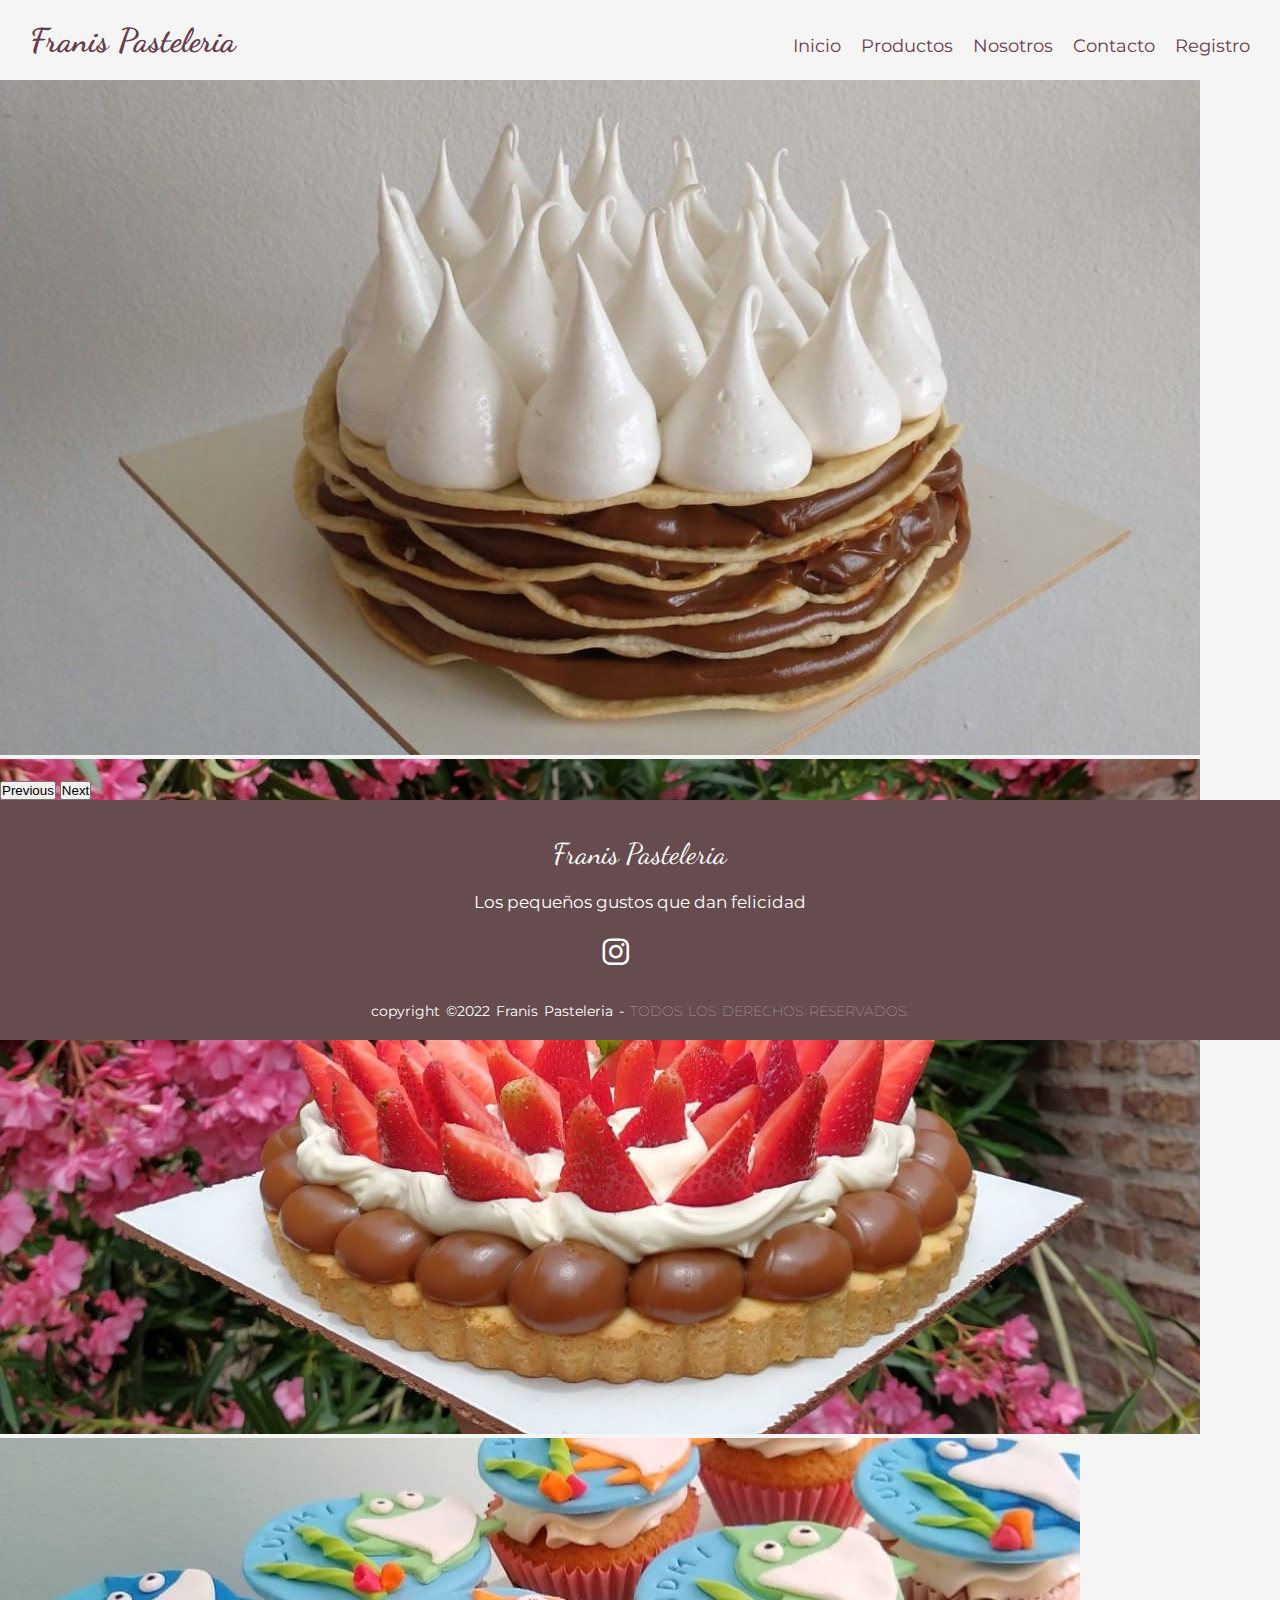
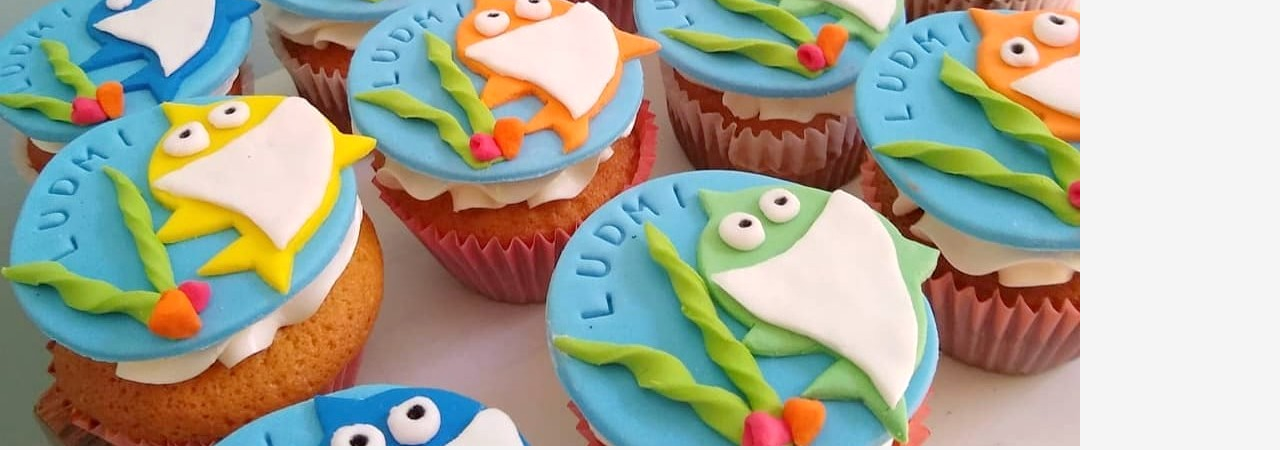
==== index.html @ 8499f055 "aplicando sass" ====
<!DOCTYPE html>
<html lang="es">

<head>
  <meta charset="UTF-8">
  <meta http-equiv="X-UA-Compatible" content="IE=edge">
  <meta name="viewport" content="width=device-width, initial-scale=1.0">
  <title>Franis Psteleria</title>
  <link href="https://cdn.jsdelivr.net/npm/bootstrap@5.1.3/dist/css/bootstrap.min.css" rel="stylesheet"
    integrity="sha384-1BmE4kWBq78iYhFldvKuhfTAU6auU8tT94WrHftjDbrCEXSU1oBoqyl2QvZ6jIW3" crossorigin="anonymous">
  <link href='https://unpkg.com/boxicons@2.1.1/css/boxicons.min.css' rel='stylesheet'>
  <link rel="stylesheet" href="./css/style.css">
  <link rel="icon" href="./multimedia/logo.jpeg">
</head>

<body>
  <header class="header">
    <nav class="nav">

      <div class="nav__container">

        <h1 class="nav__logo">Franis Pasteleria</h1>

        <label for="menu" class="nav__label">
          <i class='bx bx-menu'></i>
        </label>
        <input type="checkbox" id="menu" class="nav__input">

        <ul class="nav__menu">
          <li><a href="index.html" class="nav__item">Inicio</a></li>
          <li><a href="producto.html" class="nav__item">Productos</a></li>
          <li><a href="nosotros.html" class="nav__item">Nosotros</a></li>
          <li><a href="contacto.html" class="nav__item">Contacto</a></li>
          <li><a href="registro.html" class="nav__item">Registro</a></li>
        </ul>

      </div>
    </nav>
  </header>

  <div id="carouselExampleControls" class="carousel slide" data-bs-ride="carousel">
    <div class="carousel-inner">
      <div class="carousel-item active">
        <img src="./multimedia/rogell.jpg" class="d-block w-100" alt="...">
      </div>
      <div class="carousel-item">
        <img src="./multimedia/tarta_franciaa.jpg" class="d-block w-100" alt="...">
      </div>
      <div class="carousel-item">
        <img src="./multimedia/cupcakes_unoo.jpg" class="d-block w-100" alt="...">
      </div>
    </div>
    <button class="carousel-control-prev" type="button" data-bs-target="#carouselExampleControls" data-bs-slide="prev">
      <span class="carousel-control-prev-icon" aria-hidden="true"></span>
      <span class="visually-hidden">Previous</span>
    </button>
    <button class="carousel-control-next" type="button" data-bs-target="#carouselExampleControls" data-bs-slide="next">
      <span class="carousel-control-next-icon" aria-hidden="true"></span>
      <span class="visually-hidden">Next</span>
    </button>
  </div>











  <footer class="footer">
    <div class="titulo">
      <h3>Franis Pasteleria</h3>
      <p>Los pequeños gustos que dan felicidad</p>
      <ul class="red-social">
        <li><a href="https://www.instagram.com/franis.pasteleria/" target="_blank"><i class='bx bxl-instagram'></i></a>
        </li>
      </ul>
    </div>
    <div class="copy">
      <p>copyright &copy;2022 Franis Pasteleria - <span>TODOS LOS DERECHOS RESERVADOS.</span></p>
    </div>
  </footer>

  <script src="https://cdn.jsdelivr.net/npm/bootstrap@5.1.3/dist/js/bootstrap.bundle.min.js"
    integrity="sha384-ka7Sk0Gln4gmtz2MlQnikT1wXgYsOg+OMhuP+IlRH9sENBO0LRn5q+8nbTov4+1p" crossorigin="anonymous">
  </script>

</body>

</html>
---- css/style.css ----
@import url('https://fonts.googleapis.com/css2?family=Montserrat&display=swap');

@import url('https://fonts.googleapis.com/css2?family=Dancing+Script&display=swap');

*{
    margin: 0;
    padding: 0;
    box-sizing: border-box;
    list-style: none;
    text-decoration: none;
}

body{
    font-family: 'Montserrat', sans-serif;
    background: whitesmoke;
}

/* COMIENZO DEL NAVBAR*/

.header{
    width: 100%;
    height: 80px;
    background: whitesmoke;
}

.nav{
    background: whitesmoke;
    height: 80px;
    color: #663c4c;
}

.nav__container{
    display: flex;
    height: 100%;
    width: 100%;
    margin: 0 auto;
    justify-content: space-between;
    align-items: center;
}

.nav__label, .nav__input{
    display: none;
}

.nav__label{
    font-size: 35px;
}

.nav__menu{
    margin-top: 15px;
    margin-right: 30px;
    display: grid;
    grid-auto-flow: column;
    gap: 20px;
}

.nav__item{
    color: #663c4c;
    text-decoration: none;
    --clippy: polygon(0 0, 0 0, 0 100%, 0% 100%); 
    font-size: 18px;
}

.nav__item::after{
    content: "";
    display: block;
    background: #663c4c;
    width: 100%;
    margin-top: 2px;
    height: 2px;
    clip-path: var(--clippy);
    transition: .2s ease;
}

.nav__item:hover{
    --clippy: polygon(0 0, 100% 0, 100% 100%, 0 100%);
    color: #663c4c;
}

.nav__logo{
    font-size: 33px;
    font-weight: 900;
    font-family: 'Dancing Script', cursive;
    margin-left: 30px;
}


@media (max-width: 700px){
    .nav__label{
        display: block;
        cursor: pointer;
    }

    .nav__menu{
        position: absolute;
        top: 60px;
        bottom: 0;
        background:  #a06586;
        width: 100%;
        left: 0;
        display: flex;
        justify-content: space-evenly;
        align-items: center;
        flex-direction: column;
        clip-path: circle(0 at center);
        transition: clip-path .5s ease-in-out;
    }

    .nav__input:checked + .nav__menu{
        clip-path: circle(100% at center);
        
    }

    .nav__item{
        color: white;
    }

    .nav__item::after{
        background: #fff;
    }

    .nav__item:hover{
        color: #fff;
    }

    

}

/* FIN DEL NAVBAR */

/* COMIENZO DEL FOOTER */

.footer{
    position: relative;
    background: #664c4f;
    width: 100%;
    padding-top: 30px;
    color: white;
}

.titulo{
    display: flex;
    align-items: center;
    justify-content: center;
    flex-direction: column;
    text-align: center;
    list-style: none;
}
.titulo h3{
    font-size: 1.8rem;
    font-weight: 400;
    font-family: 'Dancing Script', cursive;
    line-height: 3rem;
    list-style: none;
    text-decoration: none;
    color: white;
}
.titulo p{
    max-width: 500px;
    margin: 10px auto;
    line-height: 28px;
    font-size: 17px;
    list-style: none;
    text-decoration: none;
    color: white;
    font-family: 'Montserrat', sans-serif; 
}
.red-social{
    list-style: none;
    display: flex;
    align-items: center;
    justify-content: center;
    margin: 0.5rem 0 .7rem 0;
}
.red-social ul{
margin: 10px 0 10px 0;
}   

.red-social li{
    margin: 0 10px;
}
.red-social a{
    text-decoration: none;
    color: white;
}
.red-social a i{
    font-size: 2.2rem;
    transition: color .4 ease;
    margin-right: 50px;
}
.red-social a:hover i{
    color: #997479;
}
.copy{
    background: #664c4f;
    width: 100%;
    padding: 20px 0;
    text-align: center;
}
.copy p{
    font-size: 14px;
    word-spacing: 2px;
    font-family: 'Montserrat', sans-serif; 
}
.copy span{  
    opacity: .4;
    font-weight: 200;
}

/* FIN DEL FOOTER */

/* Boostrap */

.carousel-inner{
    height: 700px;
    background-size: cover;
    background-position: center;
}






/* CONTACTO */

.portada{
    width: 100%;
    height: 900px;
    background-size: cover;
}

.eem{
    height: 600px;
}

.contenido{
    display: grid;
    grid-template-areas:
    "consulta"
    "texto";
}
 .consulta{
    color: #663c4c;
    opacity: .6;
    text-align: center;
    margin-top: 100px;
    margin-bottom: 50px;
}

.texto{
    color: #663c4c;
    opacity: .6;
    width: 40%;
    text-align: center;
    justify-content: center;
    margin-left: auto;
    margin-right: auto;
    margin-bottom: 100px;
}

.formulario {
    display: grid;
    grid-template-areas:
    "nombre apellido"
    "email numero "
    "mensaje mensaje"
    "boton boton";
    grid-template-columns: auto auto;
    grid-template-rows: auto auto auto auto;
    column-gap: 50px;
    width: 1000px;
    margin-top: 70px;
    opacity: .6;
}

.nombre{
    grid-area: nombre;
    width: 100%;
   
}

.nombre input, textarea{

    border: none;
    resize: none;
    outline: none;
    width: 100%;
    transform: all .3s;
    border-bottom: 1.5px solid #663c4c;
    background-color: whitesmoke;

}

.apellido{
    grid-area: apellido;
    width: 100%;
    
}

.apellido input, textarea{
    border: none;
    resize: none;
    outline: none;
    width: 100%;
    transform: all .3s;
    border-bottom: 1.5px solid #663c4c;
    background-color: whitesmoke;
}

.email{
    grid-area: email;
    width: 100%;
   
}

.email input, textarea{
    border: none;
    resize: none;
    outline: none;
    width: 100%;
    transform: all .3s;
    border-bottom: 1.5px solid #663c4c;
    background-color: whitesmoke;
}

.numero{
    grid-area: numero;
    width: 100%;
    
}

.numero input, textarea{
    border: none;
    resize: none;
    outline: none;
    width: 100%;
    transform: all .3s;
    border-bottom: 1.5px solid #663c4c;
    background-color: whitesmoke;
}

.mensaje{
    grid-area: mensaje;
    width: 100%;
    
   
}

.mensaje input, textarea{
    border: none;
    resize: none;
    outline: none;
    width: 100%;
    transform: all .3s;
    border-bottom: 1.5px solid #663c4c;
    background-color: whitesmoke;
}


.boton{
    grid-area: boton;
    align-content: center;

}

.boton {
    border: none;
    outline: none;
    background: #663c4c;
    border-radius: 5px;
    width: 200px;
    height: 38px;
    color: whitesmoke;
}

input:focus,
textarea:focus {
    border-bottom-color: #d39892;
}

/* FIN DEL CONTACTO */

.card-body{
    height: 80px;
    background: whitesmoke;
    text-align: center;
}

.card-img-top{
    height: 381.33px;
}



/* NOSOTROS */

.nosotros{
    height: 400px;
    width: 800px;
    margin-left: auto;
    margin-right: auto;
    margin-top: 50px;
}
 
.ccc{
    text-align: center;
    color: #663c4c;
    opacity: .7;
}

.lorem{
    text-align: center;
    color: #663c4c;
    opacity: .6;
    align-content: center;
}
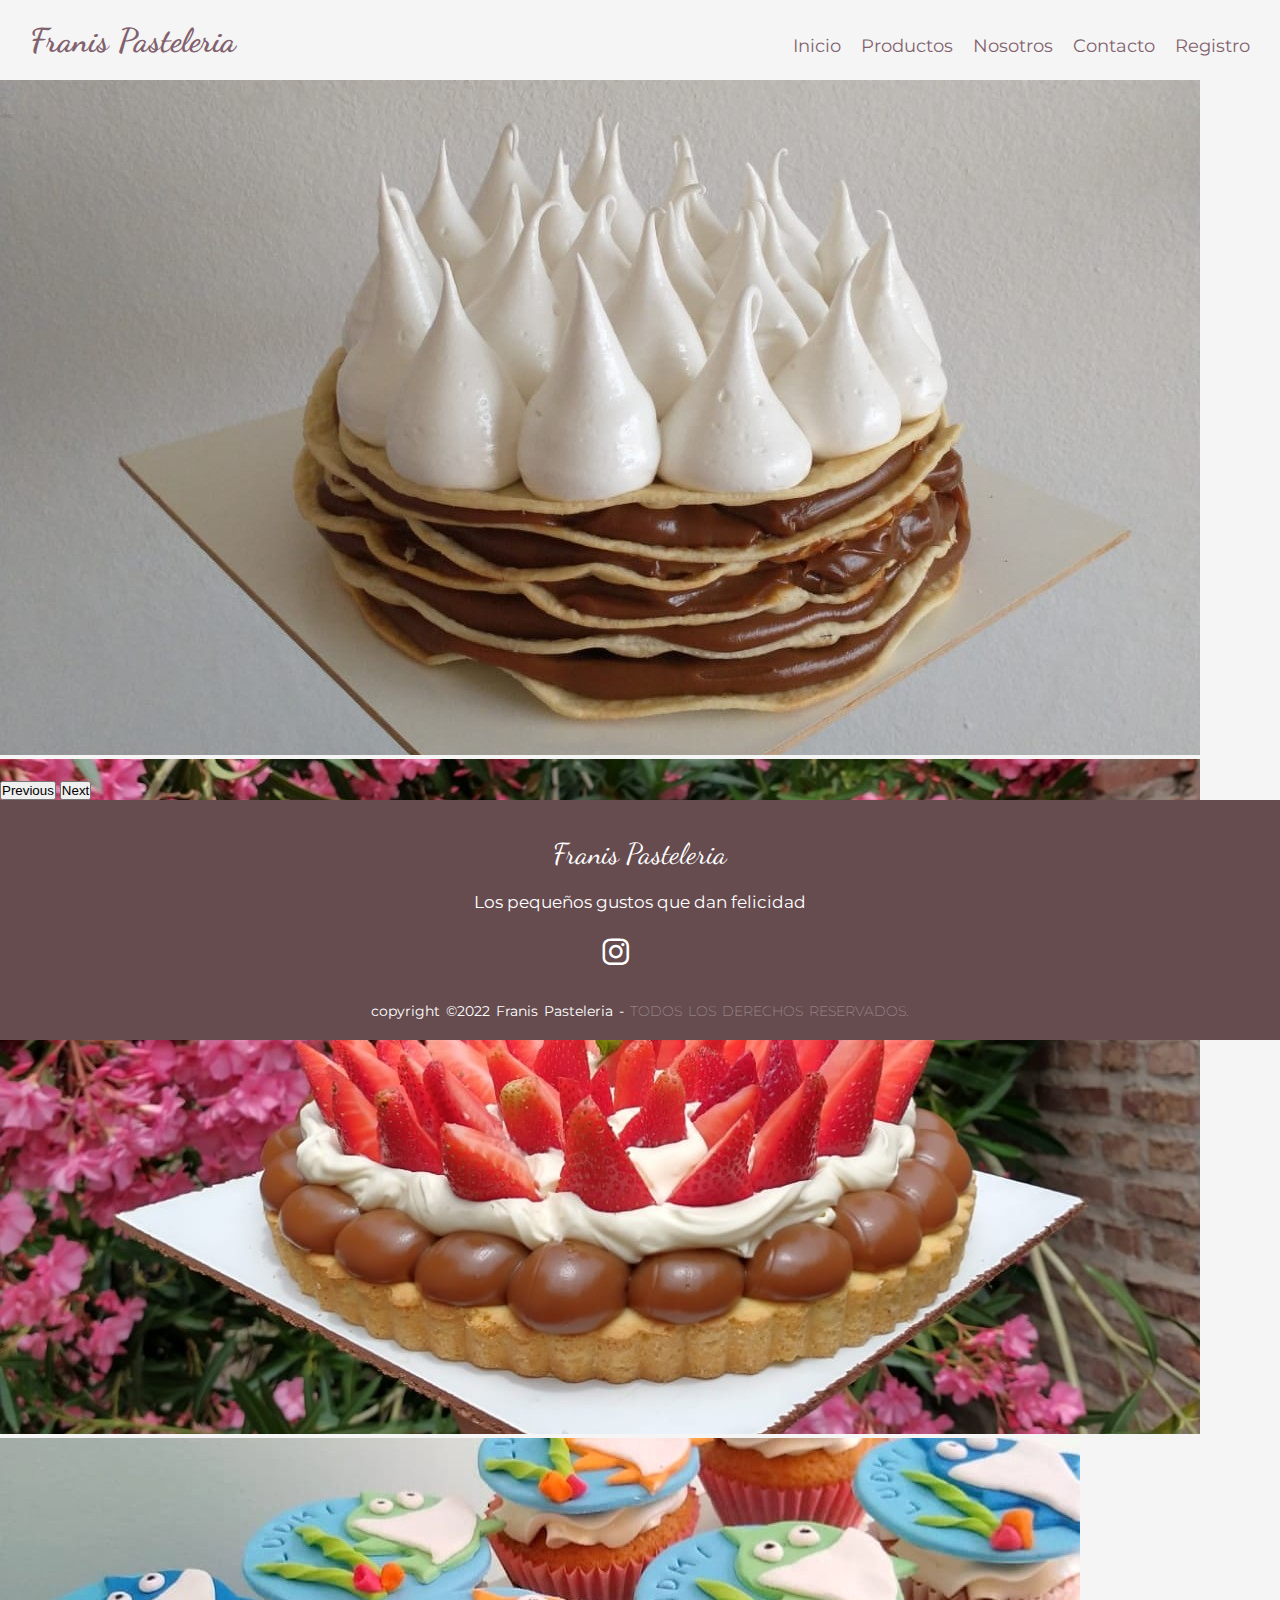
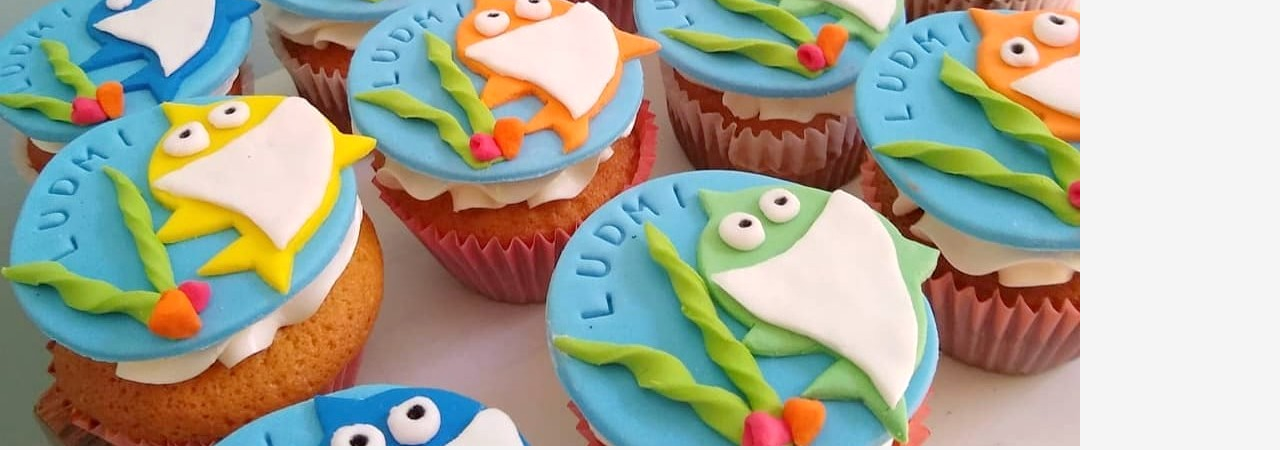
==== commit 87bf8b2d: "SEO y sass" ====
--- a/index.html
+++ b/index.html
@@ -5,6 +5,8 @@
   <meta charset="UTF-8">
   <meta http-equiv="X-UA-Compatible" content="IE=edge">
   <meta name="viewport" content="width=device-width, initial-scale=1.0">
+  <meta name="description" content="Bienvenido a franis pasteleria tu pasteleria de autor">
+  <meta name="keywords" content="tortas tartas cupcakes franis pasteleria artesanal">
   <title>Franis Psteleria</title>
   <link href="https://cdn.jsdelivr.net/npm/bootstrap@5.1.3/dist/css/bootstrap.min.css" rel="stylesheet"
     integrity="sha384-1BmE4kWBq78iYhFldvKuhfTAU6auU8tT94WrHftjDbrCEXSU1oBoqyl2QvZ6jIW3" crossorigin="anonymous">
--- a/css/style.css
+++ b/css/style.css
@@ -36,6 +36,7 @@
     margin: 0 auto;
     justify-content: space-between;
     align-items: center;
+    opacity: .8;
 }
 
 .nav__label, .nav__input{
@@ -70,6 +71,7 @@
     height: 2px;
     clip-path: var(--clippy);
     transition: .2s ease;
+    opacity: .8;
 }
 
 .nav__item:hover{
@@ -232,7 +234,8 @@
 }
 
 .eem{
-    height: 600px;
+    height: 700px;
+    width: 100%;
 }
 
 .contenido{
@@ -240,13 +243,14 @@
     grid-template-areas:
     "consulta"
     "texto";
-}
- .consulta{
-    color: #663c4c;
-    opacity: .6;
-    text-align: center;
-    margin-top: 100px;
-    margin-bottom: 50px;
+    row-gap: 25px;
+    margin-top: 80px;
+}
+
+.consulta{
+    color: #663c4c;
+    opacity: .6;
+    text-align: center;
 }
 
 .texto{
@@ -270,8 +274,10 @@
     grid-template-columns: auto auto;
     grid-template-rows: auto auto auto auto;
     column-gap: 50px;
+    row-gap: 25px;
     width: 1000px;
-    margin-top: 70px;
+    margin-left: auto;
+    margin-right: auto;
     opacity: .6;
 }
 
@@ -358,11 +364,11 @@
     background-color: whitesmoke;
 }
 
-
 .boton{
     grid-area: boton;
     align-content: center;
-
+    margin-left: auto;
+    margin-right: auto;
 }
 
 .boton {
@@ -376,11 +382,11 @@
 }
 
 input:focus,
-textarea:focus {
+textarea:focus{
     border-bottom-color: #d39892;
 }
 
-/* FIN DEL CONTACTO */
+ FIN DEL CONTACTO */
 
 .card-body{
     height: 80px;
@@ -393,7 +399,6 @@
 }
 
 
-
 /* NOSOTROS */
 
 .nosotros{
@@ -408,11 +413,142 @@
     text-align: center;
     color: #663c4c;
     opacity: .7;
-}
-
-.lorem{
-    text-align: center;
-    color: #663c4c;
-    opacity: .6;
+    margin-top: 70px;
+}
+
+.descripcion{
+    text-align: center;
+    color: #663c4c;
+    opacity: .7;
     align-content: center;
-}+}
+
+/* FIN DE NOSOTROS */
+
+/* REGISTRO */
+
+.cuadro{
+    height: 500px;
+    width: 100%;
+}
+
+.registro{
+    display: grid;
+    grid-template-areas:
+    "nombre numero"
+    "email code"
+    "botonn botonn"
+    "cuenta cuenta";
+    grid-template-columns: auto auto;
+    grid-template-rows: auto auto auto auto;
+    column-gap: 50px;
+    row-gap: 50px;
+    width: 1000px;
+    margin-top: 70px;
+    opacity: .6;
+    margin-left: auto;
+    margin-right: auto;
+    align-content: center;
+}
+
+.code{
+    grid-area: code;
+    width: 100%;
+}
+
+.code input, textarea{
+    border: none;
+    resize: none;
+    outline: none;
+    width: 100%;
+    transform: all .3s;
+    border-bottom: 1.5px solid #663c4c;
+    background-color: whitesmoke;
+}
+
+.botonn{
+    grid-area: botonn;
+    width: 100%;
+}
+
+.botonn{
+    border: none;
+    outline: none;
+    background: #663c4c;
+    border-radius: 5px;
+    width: 200px;
+    height: 38px;
+    color: whitesmoke;
+}
+
+.cuenta{
+    grid-area: cuenta;
+    width: 100%;
+    margin-left: 350px;
+}
+
+.cuenta{
+    color: #663c4c;
+}
+
+.cuenta a{
+    color: #a06586;
+}
+
+.bienvenido{
+    color: #663c4c;
+    text-align: center;
+    justify-content: center;
+    opacity: .6;
+    margin-top: 70px;
+}
+
+/* INIC DEL REGISTRO */
+
+.inic{
+    height: 500px;
+    width: 100%;
+}
+
+.iniciar__sesion{
+    color: #663c4c;
+    opacity: .6;
+    justify-content: center;
+    text-align: center;
+    margin: 55px 0px;
+}
+
+.iniciar{
+    display: grid;
+    grid-template-areas: 
+    "email"
+    "code"
+    "botonn"
+    "inicc";
+    grid-template-columns: auto;
+    grid-template-rows: auto auto auto auto;
+    margin-right: auto;
+    margin-left: auto;
+    width: 500px;
+    height: 390px;
+    opacity: .6;
+}
+
+.botonn{
+    margin-left: auto;
+    margin-right: auto;
+}
+
+.inicc{
+    color: #663c4c;
+    margin-left: auto;
+    margin-right: auto;
+    margin-bottom: 40px;
+}
+
+.inicc a{
+    color: #663c4c;
+}
+
+
+/* FIN DEL REGISTRO */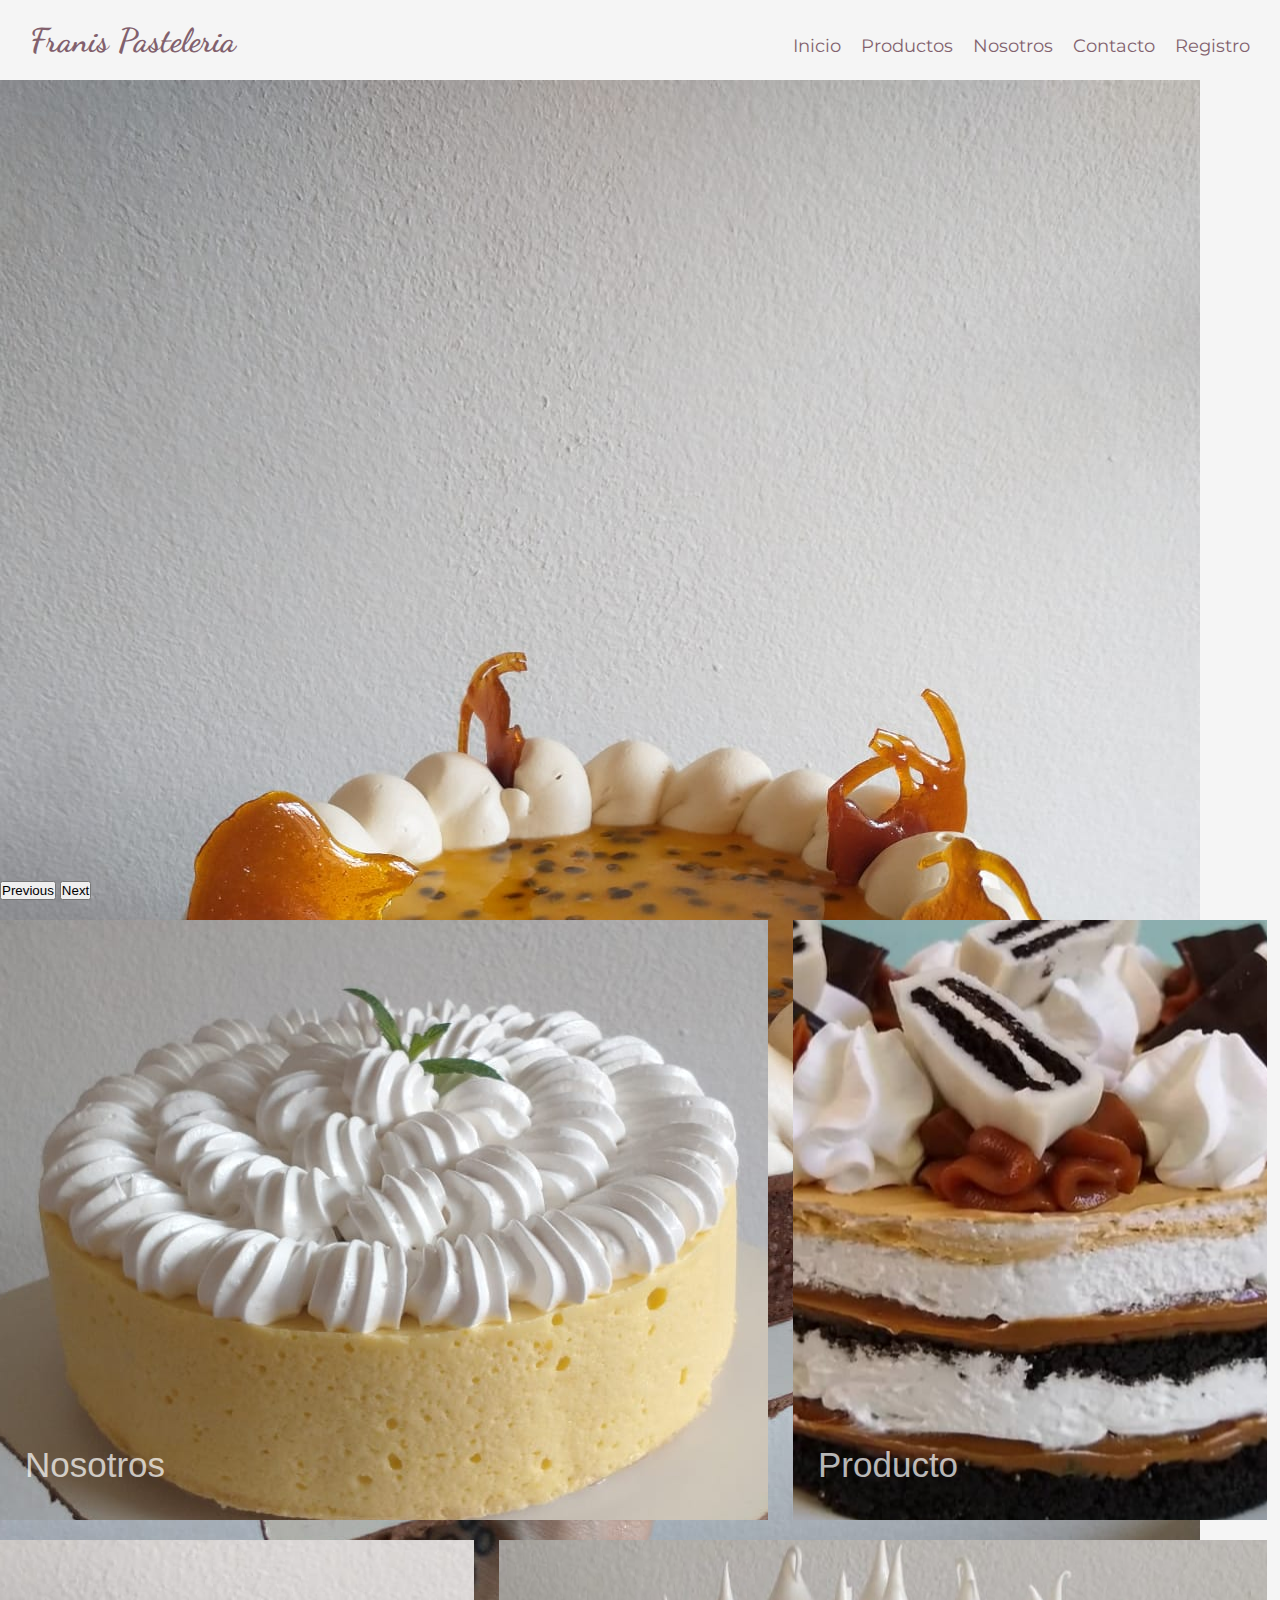
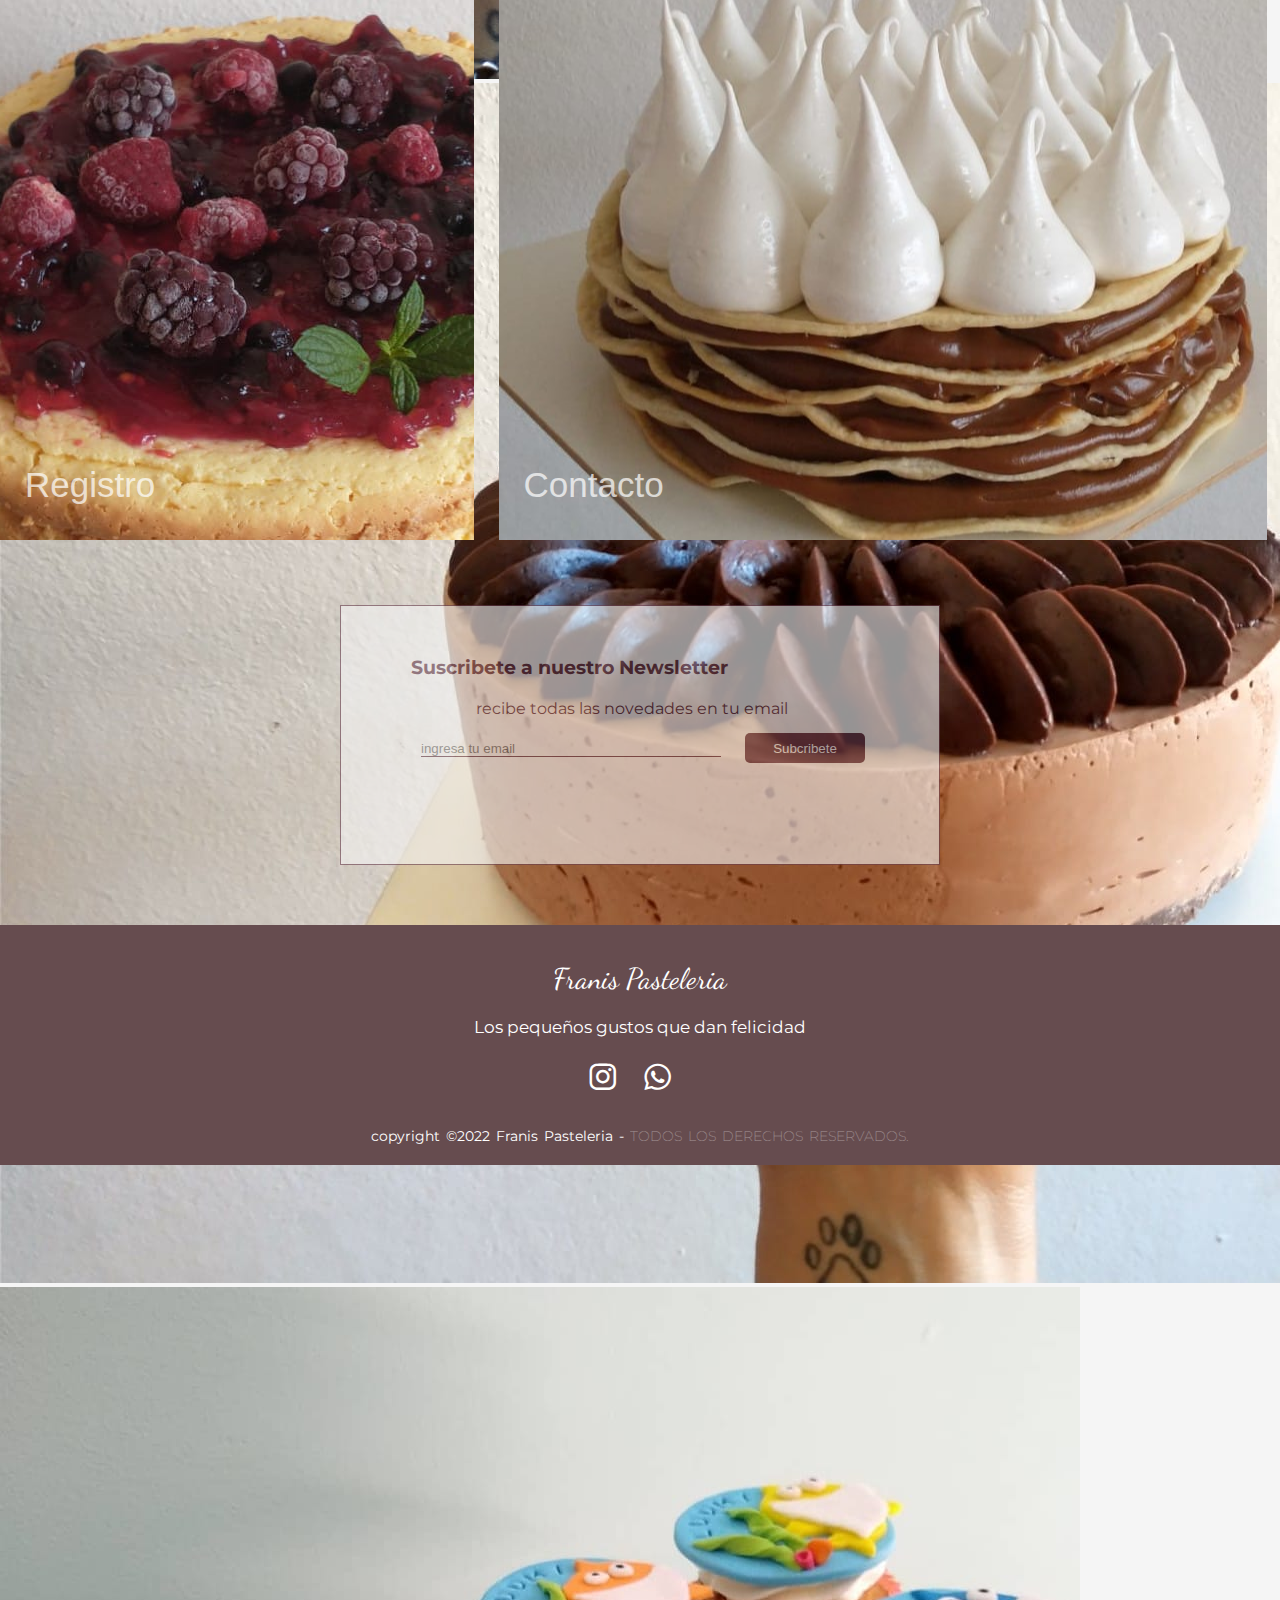
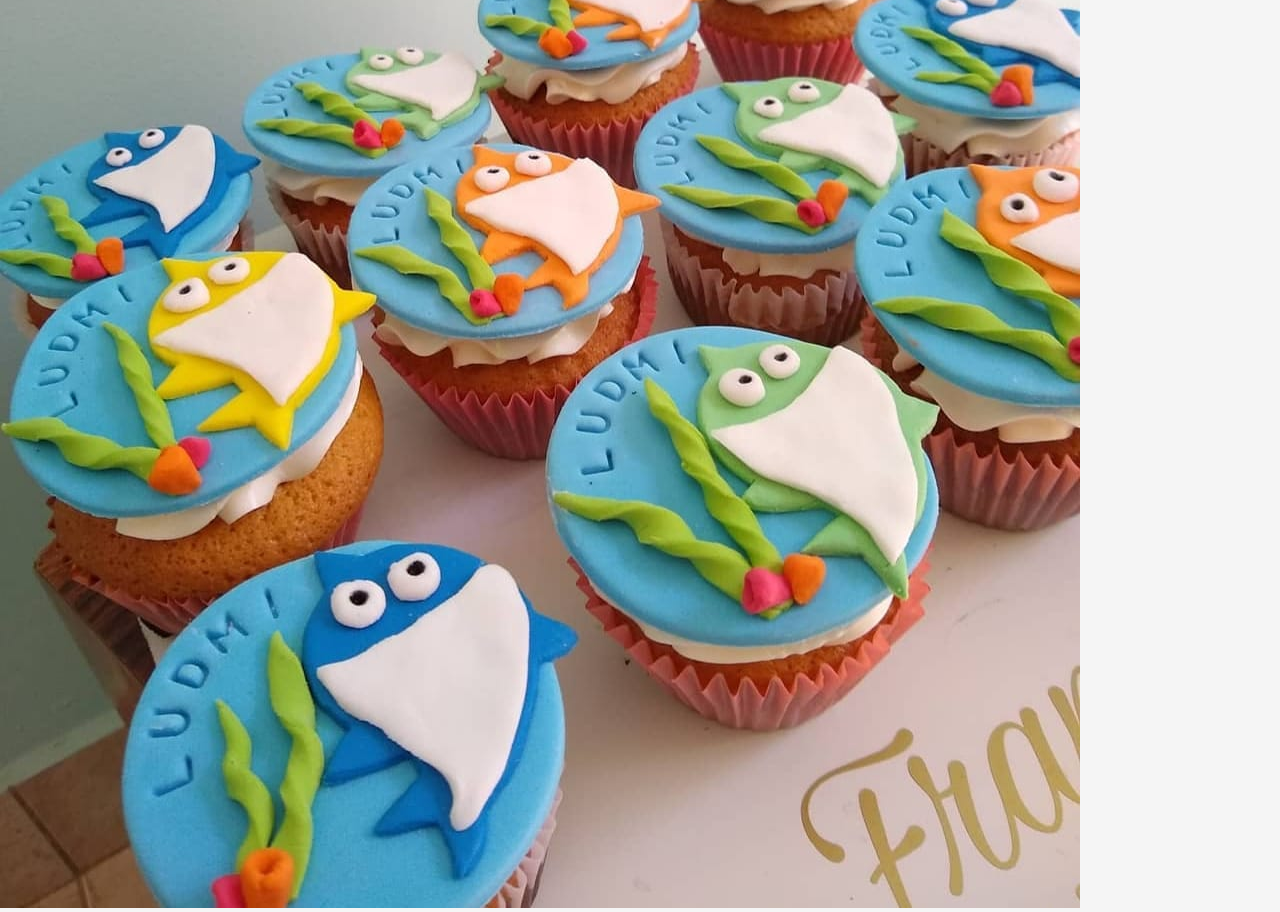
==== commit 551d0304: "3er entrega y presupuesto" ====
--- a/index.html
+++ b/index.html
@@ -16,40 +16,42 @@
 </head>
 
 <body>
-  <header class="header">
-    <nav class="nav">
+  <div>
+    <header class="header">
+      <nav class="nav">
 
-      <div class="nav__container">
+        <div class="nav__container">
 
-        <h1 class="nav__logo">Franis Pasteleria</h1>
+          <h1 class="nav__logo"> <a href="index.html"> Franis Pasteleria</a></h1>
 
-        <label for="menu" class="nav__label">
-          <i class='bx bx-menu'></i>
-        </label>
-        <input type="checkbox" id="menu" class="nav__input">
+          <label for="menu" class="nav__label">
+            <i class='bx bx-menu'></i>
+          </label>
+          <input type="checkbox" id="menu" class="nav__input">
 
-        <ul class="nav__menu">
-          <li><a href="index.html" class="nav__item">Inicio</a></li>
-          <li><a href="producto.html" class="nav__item">Productos</a></li>
-          <li><a href="nosotros.html" class="nav__item">Nosotros</a></li>
-          <li><a href="contacto.html" class="nav__item">Contacto</a></li>
-          <li><a href="registro.html" class="nav__item">Registro</a></li>
-        </ul>
+          <ul class="nav__menu">
+            <li><a href="index.html" class="nav__item">Inicio</a></li>
+            <li><a href="producto.html" class="nav__item">Productos</a></li>
+            <li><a href="nosotros.html" class="nav__item">Nosotros</a></li>
+            <li><a href="contacto.html" class="nav__item">Contacto</a></li>
+            <li><a href="registro.html" class="nav__item">Registro</a></li>
+          </ul>
 
-      </div>
-    </nav>
-  </header>
+        </div>
+      </nav>
+    </header>
+  </div>
 
   <div id="carouselExampleControls" class="carousel slide" data-bs-ride="carousel">
     <div class="carousel-inner">
-      <div class="carousel-item active">
-        <img src="./multimedia/rogell.jpg" class="d-block w-100" alt="...">
+      <div class="carousel-item active text-center">
+        <img src="./multimedia/tarta_pontiac.jpeg" class="d-block w-100 mx-auto" alt="...">
       </div>
       <div class="carousel-item">
-        <img src="./multimedia/tarta_franciaa.jpg" class="d-block w-100" alt="...">
+        <img src="./multimedia/ph_dos.jpeg" class="d-block w-100 img__caru" alt="...">
       </div>
       <div class="carousel-item">
-        <img src="./multimedia/cupcakes_unoo.jpg" class="d-block w-100" alt="...">
+        <img src="./multimedia/cupcakes_uno.jpeg" class="d-block w-100 img__caru" alt="...">
       </div>
     </div>
     <button class="carousel-control-prev" type="button" data-bs-target="#carouselExampleControls" data-bs-slide="prev">
@@ -62,14 +64,45 @@
     </button>
   </div>
 
+  <div class="principal">
 
+    <div class="carta">
+      <div class="bot__1">
+        <button type="button" class="gtxx"><a href="nosotros.html">Nosotros</a></button>
+      </div>
 
+      <div class="bot__2">
+        <button type="button" class="gtxx"><a href="producto.html"> Producto</a></button>
+      </div>
+    </div>
 
+  </div>
 
+  <div class="secundario">
 
+    <div class="papel">
+      <div class="bot__3">
+        <button type="button" class="gtxx"><a href="registro.html">Registro</a></button>
+      </div>
 
+      <div class="bot__4">
+        <button type="button" class="gtxx"><a href="contacto.html">Contacto</a></button>
+      </div>
+    </div>
 
+  </div>
 
+  <div class="newsletter">
+    <div class="sus">
+      <h3 class="sus2">Suscribete a nuestro Newsletter</h3>
+      <p class="nove">recibe todas las novedades en tu email</p>
+      <form>
+      <input type="email" id="email" placeholder="ingresa tu email" class="nnw">
+      <button type="submit" class="nnw2">Subcribete</button>
+    </form>
+    </div>
+
+  </div>
 
 
   <footer class="footer">
@@ -77,8 +110,17 @@
       <h3>Franis Pasteleria</h3>
       <p>Los pequeños gustos que dan felicidad</p>
       <ul class="red-social">
-        <li><a href="https://www.instagram.com/franis.pasteleria/" target="_blank"><i class='bx bxl-instagram'></i></a>
+        <li>
+          <a href="https://www.instagram.com/franis.pasteleria/" target="_blank">
+            <i class='bx bxl-instagram'></i>
+          </a>
         </li>
+        <li>
+          <a href="https://api.whatsapp.com/send?phone=542914228581&text=bienvenido%20a%20franis" target="_blank">
+            <i class='bx bxl-whatsapp'></i>
+          </a>
+        </li>
+
       </ul>
     </div>
     <div class="copy">
--- a/css/style.css
+++ b/css/style.css
@@ -2,7 +2,7 @@
 
 @import url('https://fonts.googleapis.com/css2?family=Dancing+Script&display=swap');
 
-*{
+* {
     margin: 0;
     padding: 0;
     box-sizing: border-box;
@@ -10,26 +10,26 @@
     text-decoration: none;
 }
 
-body{
+body {
     font-family: 'Montserrat', sans-serif;
     background: whitesmoke;
 }
 
 /* COMIENZO DEL NAVBAR*/
 
-.header{
+.header {
     width: 100%;
     height: 80px;
     background: whitesmoke;
 }
 
-.nav{
+.nav {
     background: whitesmoke;
     height: 80px;
     color: #663c4c;
 }
 
-.nav__container{
+.nav__container {
     display: flex;
     height: 100%;
     width: 100%;
@@ -39,15 +39,16 @@
     opacity: .8;
 }
 
-.nav__label, .nav__input{
+.nav__label,
+.nav__input {
     display: none;
 }
 
-.nav__label{
+.nav__label {
     font-size: 35px;
 }
 
-.nav__menu{
+.nav__menu {
     margin-top: 15px;
     margin-right: 30px;
     display: grid;
@@ -55,14 +56,14 @@
     gap: 20px;
 }
 
-.nav__item{
-    color: #663c4c;
-    text-decoration: none;
-    --clippy: polygon(0 0, 0 0, 0 100%, 0% 100%); 
+.nav__item {
+    color: #663c4c;
+    text-decoration: none;
+    --clippy: polygon(0 0, 0 0, 0 100%, 0% 100%);
     font-size: 18px;
 }
 
-.nav__item::after{
+.nav__item::after {
     content: "";
     display: block;
     background: #663c4c;
@@ -74,30 +75,35 @@
     opacity: .8;
 }
 
-.nav__item:hover{
+.nav__item:hover {
     --clippy: polygon(0 0, 100% 0, 100% 100%, 0 100%);
     color: #663c4c;
 }
 
-.nav__logo{
+.nav__logo {
     font-size: 33px;
     font-weight: 900;
     font-family: 'Dancing Script', cursive;
     margin-left: 30px;
 }
 
-
-@media (max-width: 700px){
-    .nav__label{
+.nav__logo a{
+    text-decoration: none;
+    color: #663c4c;
+}
+
+
+@media (max-width: 730px) {
+    .nav__label {
         display: block;
         cursor: pointer;
     }
 
-    .nav__menu{
-        position: absolute;
+    .nav__menu {
+        position: absolute; 
         top: 60px;
         bottom: 0;
-        background:  #a06586;
+        background: #a06586;
         width: 100%;
         left: 0;
         display: flex;
@@ -108,32 +114,260 @@
         transition: clip-path .5s ease-in-out;
     }
 
-    .nav__input:checked + .nav__menu{
+    .nav__input:checked+.nav__menu {
         clip-path: circle(100% at center);
-        
+
     }
 
-    .nav__item{
+    .nav__item {
         color: white;
     }
 
-    .nav__item::after{
+    .nav__item::after {
         background: #fff;
     }
 
-    .nav__item:hover{
+    .nav__item:hover {
         color: #fff;
     }
 
-    
-
 }
 
 /* FIN DEL NAVBAR */
 
+/* PAG DE INICIO */
+
+.principal {
+    width: 100%;
+    height: 600px;
+    margin-top: 20px;
+    margin-bottom: 20px;
+    position: relative;
+    margin-left: auto;
+    margin-right: auto;
+}
+
+.carta {
+    display: grid;
+    grid-template-areas:
+        "bot__1 bot__2";
+    grid-template-columns: 60% 37%;
+    grid-template-rows: 600px;
+    column-gap: 25px;
+}
+
+.bot__1 {
+    grid-area: bot__1;
+    background-image: url(../multimedia/mousse_nire_limon.jpeg);
+    background-position: center;
+    background-repeat: none;
+}
+
+.bot__1 a{
+    text-decoration: none;
+    color: white;
+    --clippy: polygon(0 0, 0 0, 0 100%, 0% 100%);
+}
+
+.bot__1 a::after{
+    content: "";
+    display: block;
+    background: #fff;
+    width: 100%;
+    margin-top: 2px;
+    height: 2px;
+    clip-path: var(--clippy);
+    transition: .2s ease;
+    opacity: .8;
+}
+
+.bot__1 a:hover{
+    --clippy: polygon(0 0, 100% 0, 100% 100%, 0 100%);
+    color: #fff;
+}
+
+.bot__2 {
+    grid-area: bot__2;
+    background-image: url(../multimedia/torta_oreo.jpeg);
+    background-position: center;
+    background-repeat: none;
+}
+
+.bot__2 a{
+    text-decoration: none;
+    color: white;
+    --clippy: polygon(0 0, 0 0, 0 100%, 0% 100%);
+}
+
+.bot__2 a::after{
+    content: "";
+    display: block;
+    background: #fff;
+    width: 100%;
+    margin-top: 2px;
+    height: 2px;
+    clip-path: var(--clippy);
+    transition: .2s ease;
+    opacity: .8;
+}
+
+.bot__2 a:hover{
+    --clippy: polygon(0 0, 100% 0, 100% 100%, 0 100%);
+    color: #fff;
+}
+
+
+.gtxx {
+    border: none;
+    outline: none;
+    background: rgba(0, 0, 0, 0);
+    font-size: 35px;
+    opacity: .7;
+    padding: 25px;
+    margin-top: 500px;
+}
+
+.secundario{
+    width: 100%;
+    height: 600px;
+    margin-top: 20px;
+    margin-bottom: 20px;
+    position: relative;
+}
+
+.papel{
+    display: grid;
+    grid-template-areas:
+        "bot__3 bot__4";
+    grid-template-columns: 37% 60%;
+    grid-template-rows: 600px;
+    column-gap: 25px;
+}
+
+.bot__3{
+    grid-area: bot__3;
+    background-image: url(../multimedia/cheesecake_cocido.jpeg);
+    background-repeat: none;
+    background-position: center;
+}
+
+.bot__3 a{
+    text-decoration: none;
+    color: white;
+    --clippy: polygon(0 0, 0 0, 0 100%, 0% 100%);
+}
+
+.bot__3 a::after{
+    content: "";
+    display: block;
+    background: #fff;
+    width: 100%;
+    margin-top: 2px;
+    height: 2px;
+    clip-path: var(--clippy);
+    transition: .2s ease;
+    opacity: .8;
+}
+
+.bot__3 a:hover{
+    --clippy: polygon(0 0, 100% 0, 100% 100%, 0 100%);
+    color: #fff;
+}
+
+
+.bot__4{
+    grid-area: bot__4;
+    background-image: url(../multimedia/rogell.jpg);
+    background-repeat: none;
+    background-position:center;
+}
+
+.bot__4 a{
+    text-decoration: none;
+    color: white;
+    --clippy: polygon(0 0, 0 0, 0 100%, 0% 100%);
+}
+
+.bot__4 a::after{
+    content: "";
+    display: block;
+    background: #fff;
+    width: 100%;
+    margin-top: 2px;
+    height: 2px;
+    clip-path: var(--clippy);
+    transition: .2s ease;
+    opacity: .8;
+}
+
+.bot__4 a:hover{
+    --clippy: polygon(0 0, 100% 0, 100% 100%, 0 100%);
+    color: #fff;
+}
+
+.newsletter{
+    width: 100%;
+    height: 300px;
+    margin-left: auto;
+    margin-right: auto;
+    background: whitesmoke;
+    margin-top: 20px;
+    margin-bottom: 20px;
+}
+
+.sus{
+    background-color: whitesmoke;
+    width: 600px;
+    height: 260px;
+    margin-right: auto;
+    margin-left: auto;
+    margin-top: 65px;
+    color: #663c4c;
+    opacity: .6;
+    border: 1.5px solid #663c4c;
+}
+
+.sus2{
+   margin-left: 70px;
+   padding-top: 50px;
+   padding-bottom: 20px;
+}
+
+.nove{
+    margin-left: 135px;
+    padding-bottom: 15px;
+}
+
+.nnw{
+    border: none;
+    outline: none;
+    width: 300px;
+    background-color: whitesmoke;
+    border-bottom: 1.5px solid #663c4c;
+    margin-left: 80px;
+}
+
+.nnw:focus{
+    border-bottom-color: #d39892;
+}
+
+.nnw2{
+    border-radius: 5px;
+    background-color: #663c4c;
+    color: white;
+    width: 120px;
+    height: 30px;
+    border: none;
+    outline: none;
+    margin-left: 20px;
+}
+
+
+/* FIN DE PAG DE INICIO */
+
 /* COMIENZO DEL FOOTER */
 
-.footer{
+.footer {
     position: relative;
     background: #664c4f;
     width: 100%;
@@ -141,7 +375,7 @@
     color: white;
 }
 
-.titulo{
+.titulo {
     display: flex;
     align-items: center;
     justify-content: center;
@@ -149,7 +383,8 @@
     text-align: center;
     list-style: none;
 }
-.titulo h3{
+
+.titulo h3 {
     font-size: 1.8rem;
     font-weight: 400;
     font-family: 'Dancing Script', cursive;
@@ -158,7 +393,8 @@
     text-decoration: none;
     color: white;
 }
-.titulo p{
+
+.titulo p {
     max-width: 500px;
     margin: 10px auto;
     line-height: 28px;
@@ -166,46 +402,50 @@
     list-style: none;
     text-decoration: none;
     color: white;
-    font-family: 'Montserrat', sans-serif; 
-}
-.red-social{
+    font-family: 'Montserrat', sans-serif;
+}
+
+.red-social {
     list-style: none;
     display: flex;
     align-items: center;
     justify-content: center;
     margin: 0.5rem 0 .7rem 0;
 }
-.red-social ul{
-margin: 10px 0 10px 0;
-}   
-
-.red-social li{
-    margin: 0 10px;
-}
-.red-social a{
-    text-decoration: none;
-    color: white;
-}
-.red-social a i{
+
+.red-social ul {
+    margin: 10px auto;
+}
+
+.red-social a {
+    text-decoration: none;
+    color: white;
+}
+
+.red-social a i {
     font-size: 2.2rem;
     transition: color .4 ease;
-    margin-right: 50px;
-}
-.red-social a:hover i{
+    margin-right: 20px;
+}
+
+.red-social a:hover i {
     color: #997479;
 }
-.copy{
+
+.copy {
     background: #664c4f;
     width: 100%;
     padding: 20px 0;
     text-align: center;
 }
-.copy p{
+
+.copy p {
     font-size: 14px;
     word-spacing: 2px;
-    font-family: 'Montserrat', sans-serif; 
-}
-.copy span{  
+    font-family: 'Montserrat', sans-serif;
+}
+
+.copy span {
     opacity: .4;
     font-weight: 200;
 }
@@ -214,46 +454,35 @@
 
 /* Boostrap */
 
-.carousel-inner{
-    height: 700px;
+.carousel-inner {
+    height: 800px;
     background-size: cover;
     background-position: center;
 }
 
-
-
-
-
-
 /* CONTACTO */
 
-.portada{
-    width: 100%;
-    height: 900px;
-    background-size: cover;
-}
-
-.eem{
+.eem {
     height: 700px;
     width: 100%;
 }
 
-.contenido{
+.contenido {
     display: grid;
     grid-template-areas:
-    "consulta"
-    "texto";
+        "consulta"
+        "texto";
     row-gap: 25px;
     margin-top: 80px;
 }
 
-.consulta{
+.consulta {
     color: #663c4c;
     opacity: .6;
     text-align: center;
 }
 
-.texto{
+.texto {
     color: #663c4c;
     opacity: .6;
     width: 40%;
@@ -267,10 +496,10 @@
 .formulario {
     display: grid;
     grid-template-areas:
-    "nombre apellido"
-    "email numero "
-    "mensaje mensaje"
-    "boton boton";
+        "nombre apellido"
+        "email numero "
+        "mensaje mensaje"
+        "boton boton";
     grid-template-columns: auto auto;
     grid-template-rows: auto auto auto auto;
     column-gap: 50px;
@@ -281,13 +510,14 @@
     opacity: .6;
 }
 
-.nombre{
+.nombre {
     grid-area: nombre;
     width: 100%;
-   
-}
-
-.nombre input, textarea{
+
+}
+
+.nombre input,
+textarea {
 
     border: none;
     resize: none;
@@ -299,13 +529,14 @@
 
 }
 
-.apellido{
+.apellido {
     grid-area: apellido;
     width: 100%;
-    
-}
-
-.apellido input, textarea{
+
+}
+
+.apellido input,
+textarea {
     border: none;
     resize: none;
     outline: none;
@@ -315,13 +546,14 @@
     background-color: whitesmoke;
 }
 
-.email{
+.email {
     grid-area: email;
     width: 100%;
-   
-}
-
-.email input, textarea{
+
+}
+
+.email input,
+textarea {
     border: none;
     resize: none;
     outline: none;
@@ -331,13 +563,14 @@
     background-color: whitesmoke;
 }
 
-.numero{
+.numero {
     grid-area: numero;
     width: 100%;
-    
-}
-
-.numero input, textarea{
+
+}
+
+.numero input,
+textarea {
     border: none;
     resize: none;
     outline: none;
@@ -347,14 +580,15 @@
     background-color: whitesmoke;
 }
 
-.mensaje{
+.mensaje {
     grid-area: mensaje;
     width: 100%;
-    
-   
-}
-
-.mensaje input, textarea{
+
+
+}
+
+.mensaje input,
+textarea {
     border: none;
     resize: none;
     outline: none;
@@ -364,7 +598,7 @@
     background-color: whitesmoke;
 }
 
-.boton{
+.boton {
     grid-area: boton;
     align-content: center;
     margin-left: auto;
@@ -382,63 +616,65 @@
 }
 
 input:focus,
-textarea:focus{
+textarea:focus {
     border-bottom-color: #d39892;
 }
 
- FIN DEL CONTACTO */
-
-.card-body{
+/*FIN DEL CONTACTO */
+
+.card-body {
     height: 80px;
     background: whitesmoke;
     text-align: center;
 }
 
-.card-img-top{
+.card-img-top {
     height: 381.33px;
 }
 
 
 /* NOSOTROS */
 
-.nosotros{
+.nosotros {
     height: 400px;
     width: 800px;
     margin-left: auto;
     margin-right: auto;
-    margin-top: 50px;
-}
- 
-.ccc{
+    padding-top: 5px;
+}
+
+.ccc {
     text-align: center;
     color: #663c4c;
     opacity: .7;
     margin-top: 70px;
-}
-
-.descripcion{
+    margin-bottom: 40px;
+}
+
+.descripcion {
     text-align: center;
     color: #663c4c;
     opacity: .7;
     align-content: center;
+
 }
 
 /* FIN DE NOSOTROS */
 
 /* REGISTRO */
 
-.cuadro{
+.cuadro {
     height: 500px;
     width: 100%;
 }
 
-.registro{
+.registro {
     display: grid;
     grid-template-areas:
-    "nombre numero"
-    "email code"
-    "botonn botonn"
-    "cuenta cuenta";
+        "nombre numero"
+        "email code"
+        "botonn botonn"
+        "cuenta cuenta";
     grid-template-columns: auto auto;
     grid-template-rows: auto auto auto auto;
     column-gap: 50px;
@@ -451,12 +687,13 @@
     align-content: center;
 }
 
-.code{
+.code {
     grid-area: code;
     width: 100%;
 }
 
-.code input, textarea{
+.code input,
+textarea {
     border: none;
     resize: none;
     outline: none;
@@ -466,12 +703,12 @@
     background-color: whitesmoke;
 }
 
-.botonn{
+.botonn {
     grid-area: botonn;
     width: 100%;
 }
 
-.botonn{
+.botonn {
     border: none;
     outline: none;
     background: #663c4c;
@@ -481,36 +718,37 @@
     color: whitesmoke;
 }
 
-.cuenta{
+.cuenta {
     grid-area: cuenta;
     width: 100%;
     margin-left: 350px;
 }
 
-.cuenta{
-    color: #663c4c;
-}
-
-.cuenta a{
+.cuenta {
+    color: #663c4c;
+}
+
+.cuenta a {
     color: #a06586;
 }
 
-.bienvenido{
+.bienvenido {
     color: #663c4c;
     text-align: center;
     justify-content: center;
     opacity: .6;
     margin-top: 70px;
+    margin-bottom: 60px;
 }
 
 /* INIC DEL REGISTRO */
 
-.inic{
+.inic {
     height: 500px;
     width: 100%;
 }
 
-.iniciar__sesion{
+.iniciar__sesion {
     color: #663c4c;
     opacity: .6;
     justify-content: center;
@@ -518,13 +756,13 @@
     margin: 55px 0px;
 }
 
-.iniciar{
+.iniciar {
     display: grid;
-    grid-template-areas: 
-    "email"
-    "code"
-    "botonn"
-    "inicc";
+    grid-template-areas:
+        "email"
+        "code"
+        "botonn"
+        "inicc";
     grid-template-columns: auto;
     grid-template-rows: auto auto auto auto;
     margin-right: auto;
@@ -534,21 +772,22 @@
     opacity: .6;
 }
 
-.botonn{
-    margin-left: auto;
-    margin-right: auto;
-}
-
-.inicc{
+.botonn {
+    margin-left: auto;
+    margin-right: auto;
+}
+
+.inicc {
     color: #663c4c;
     margin-left: auto;
     margin-right: auto;
     margin-bottom: 40px;
 }
 
-.inicc a{
-    color: #663c4c;
-}
-
-
-/* FIN DEL REGISTRO */+.inicc a {
+    color: #663c4c;
+}
+
+
+/* FIN DEL REGISTRO */
+
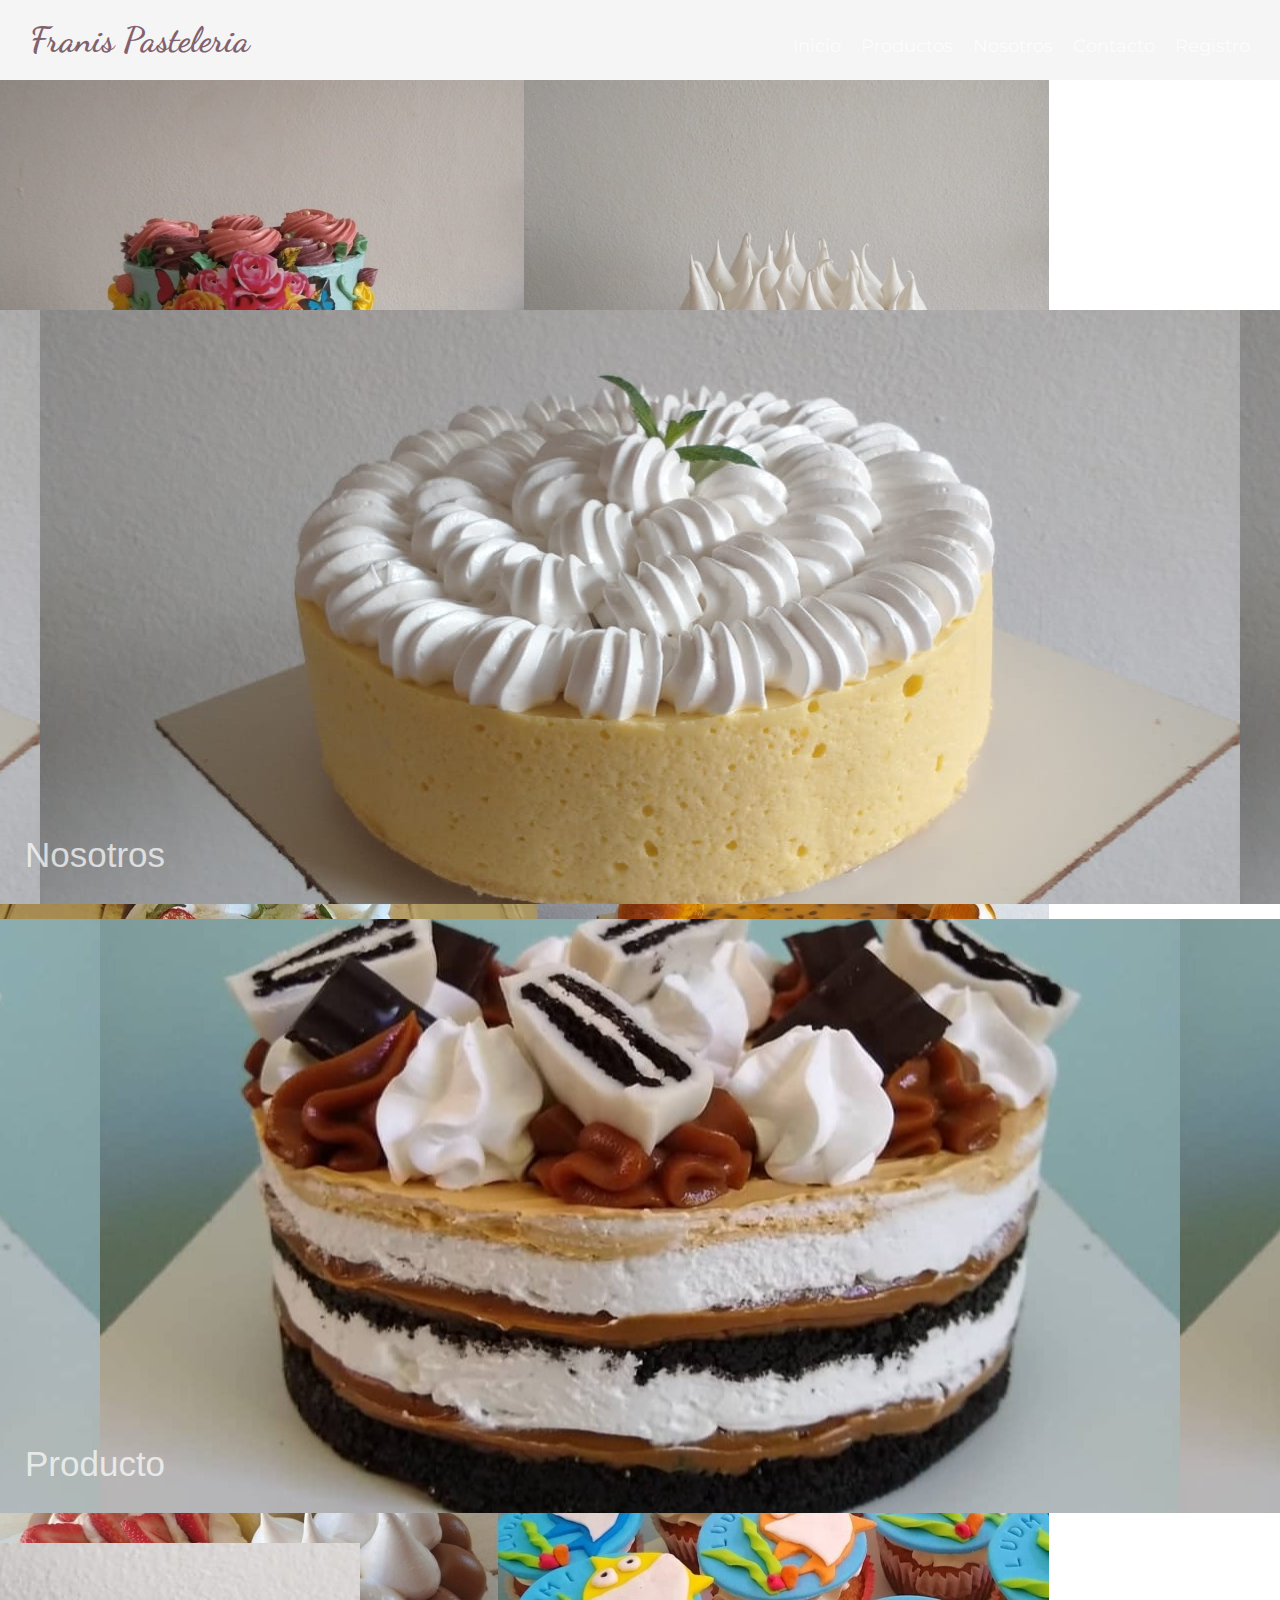
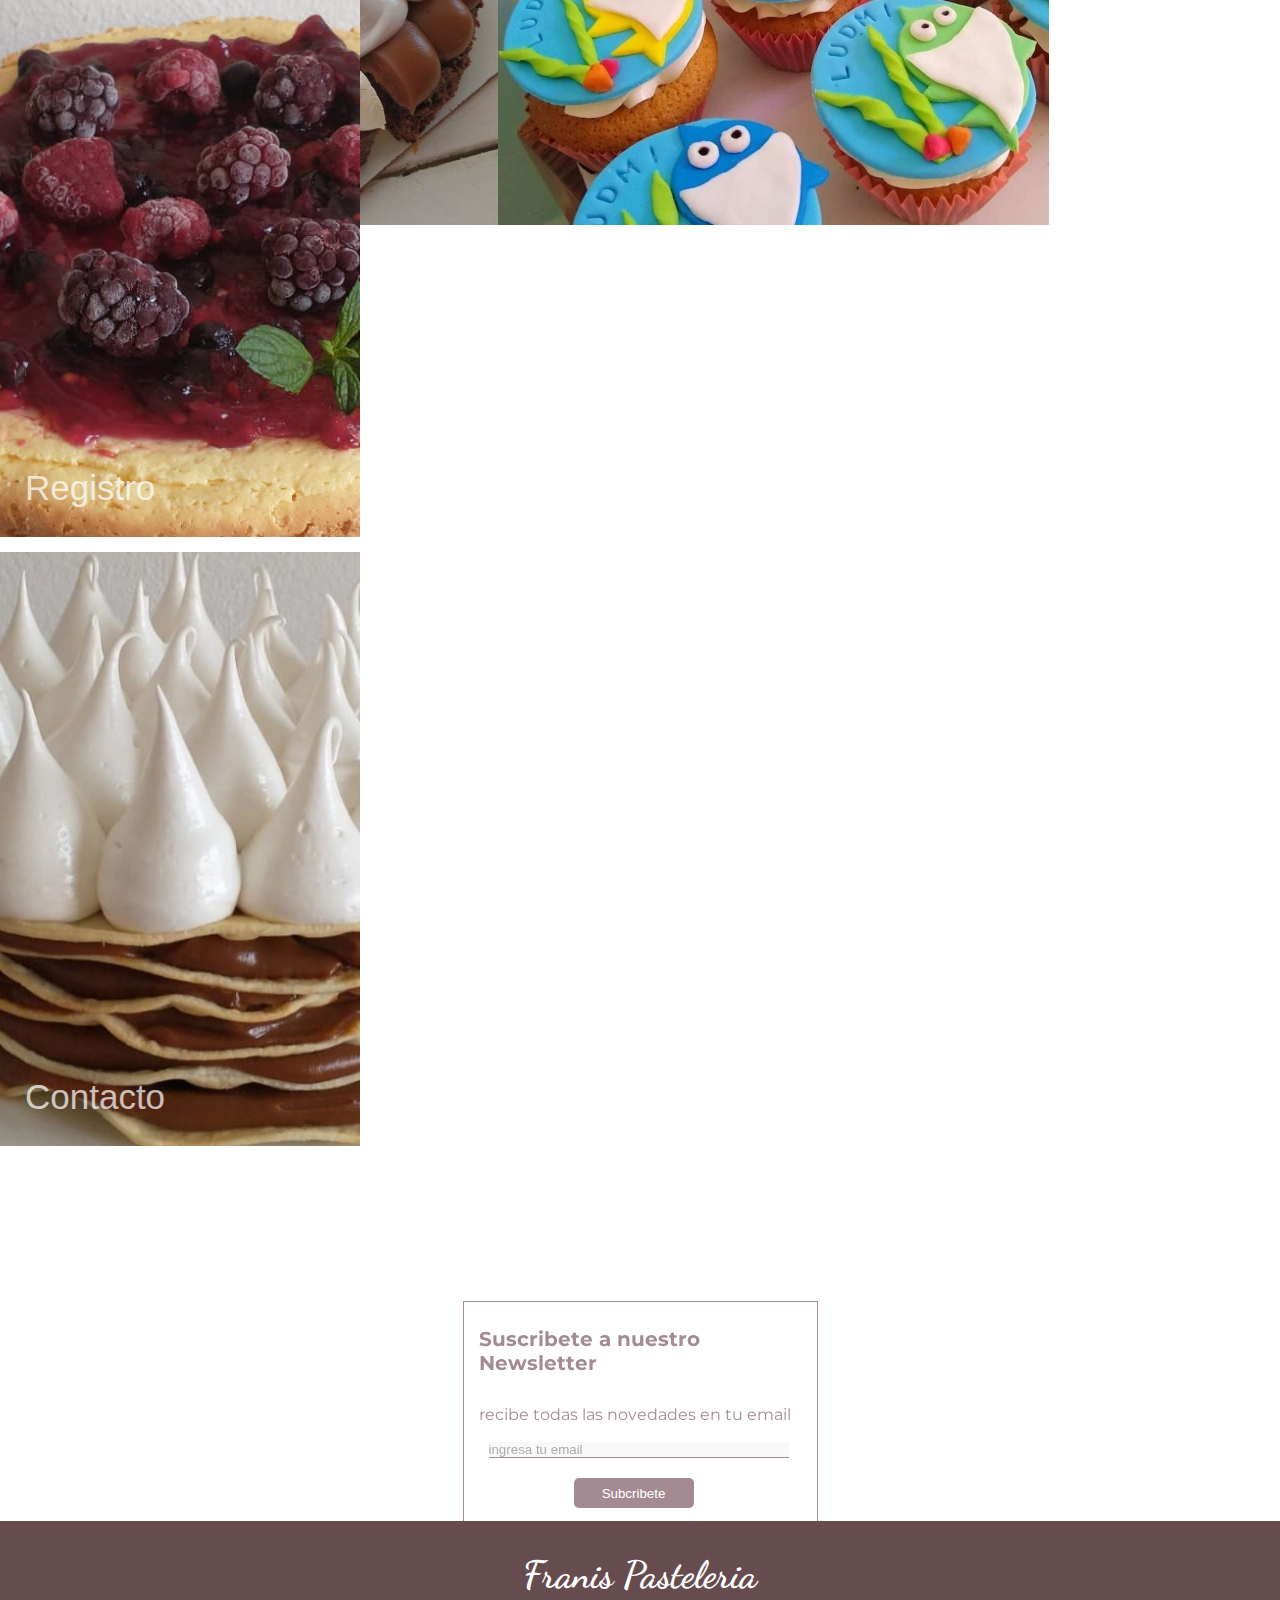
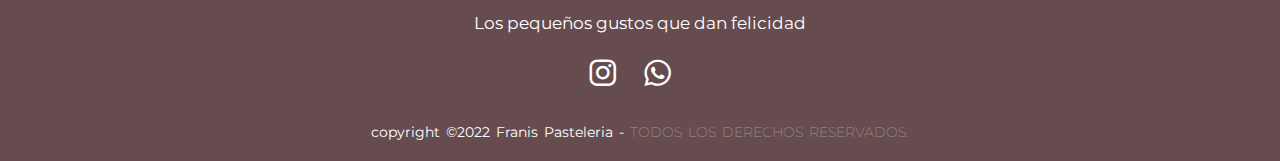
==== commit d764cf2c: "cambios 16/03" ====
--- a/index.html
+++ b/index.html
@@ -16,19 +16,43 @@
 </head>
 
 <body>
-  <div>
-    <header class="header">
-      <nav class="nav">
+  <!--<header class="navFlex">
+    <div>
+       LOGO
+    </div>
+  
+    <ul class="acorh">
+       <li>
+          <div class="button">inicio</div>
+       </li>
+       <li><a href="#">cursos <img src="arrow.svg" width="20px" ></a>
+         <ul>
+           <li><a href="URL11">Opción 1.1</a></li>
+           <li><a href="URL12">Opción 1.2</a></li>
+         </ul>
+       </li>
+     </ul>
+ </header>-->
+  <header class="header">
+    <nav class="nav">
 
-        <div class="nav__container">
+      <div class="nav__container">
 
-          <h1 class="nav__logo"> <a href="index.html"> Franis Pasteleria</a></h1>
+        <!--<h1 class="nav__logo"><a href="index.html"> Franis Pasteleria</a></h1>
 
-          <label for="menu" class="nav__label">
+        <label for="menu" class="nav__label">
+          <i class='bx bx-menu'></i>
+        </label>
+        <input type="checkbox" id="menu" class="nav__input">-->
+
+        <h1 class="nav__logo"><a href="index.html">Franis Pasteleria</a></h1>
+
+        <label for="menu" class="nav__label">
             <i class='bx bx-menu'></i>
-          </label>
-          <input type="checkbox" id="menu" class="nav__input">
+        </label>
+        <input type="checkbox" id="menu" class="nav__input">
 
+        <div>
           <ul class="nav__menu">
             <li><a href="index.html" class="nav__item">Inicio</a></li>
             <li><a href="producto.html" class="nav__item">Productos</a></li>
@@ -37,21 +61,22 @@
             <li><a href="registro.html" class="nav__item">Registro</a></li>
           </ul>
 
+
         </div>
-      </nav>
-    </header>
-  </div>
+    </nav>
 
-  <div id="carouselExampleControls" class="carousel slide" data-bs-ride="carousel">
+  </header>
+
+  <div id="carouselExampleControls" class="carousel slide positionR" data-bs-ride="carousel">
     <div class="carousel-inner">
       <div class="carousel-item active text-center">
-        <img src="./multimedia/tarta_pontiac.jpeg" class="d-block w-100 mx-auto" alt="...">
+        <img src="./multimedia/carru__uno.jpeg" class="d-block w-100 mx-auto" alt="...">
       </div>
       <div class="carousel-item">
-        <img src="./multimedia/ph_dos.jpeg" class="d-block w-100 img__caru" alt="...">
+        <img src="./multimedia/carru__dos.jpeg" class="d-block w-100 img__caru" alt="...">
       </div>
       <div class="carousel-item">
-        <img src="./multimedia/cupcakes_uno.jpeg" class="d-block w-100 img__caru" alt="...">
+        <img src="./multimedia/carru__tres.jpeg" class="d-block w-100 img__caru" alt="...">
       </div>
     </div>
     <button class="carousel-control-prev" type="button" data-bs-target="#carouselExampleControls" data-bs-slide="prev">
@@ -97,9 +122,9 @@
       <h3 class="sus2">Suscribete a nuestro Newsletter</h3>
       <p class="nove">recibe todas las novedades en tu email</p>
       <form>
-      <input type="email" id="email" placeholder="ingresa tu email" class="nnw">
-      <button type="submit" class="nnw2">Subcribete</button>
-    </form>
+        <input type="email" id="email" placeholder="ingresa tu email" class="nnw">
+        <button type="submit" class="nnw2">Subcribete</button>
+      </form>
     </div>
 
   </div>
--- a/css/style.css
+++ b/css/style.css
@@ -10,10 +10,100 @@
     text-decoration: none;
 }
 
+body{
+    font-family: 'Montserrat' , sans-serif;;
+}
+
+/*.button{
+    color:#eee;
+  }
+  .button:hover{
+    color: #fff;
+  }
+  .acorh {
+  list-style: none;
+  font-size: 18px;
+  display: flex;
+  }
+  .acorh li {
+  list-style: none;
+  margin-left: 30px;
+  margin-right: 5px;
+  }
+  .acorh li a {
+  display: block;
+  color: #eee;
+  text-decoration: none;
+  box-sizing: border-box;
+  }
+  .acorh li ul {
+  max-height: 0;
+  margin: 0;
+  padding: 0;
+  list-style: none;
+  overflow: hidden;
+  transition: .3s all ease-in;
+  }
+  .acorh li li a {
+  color: #000;
+  font-size: 16px;
+  border: 0;
+  box-sizing: border-box;
+  }
+  ul.acorc li li:last-child a {
+  border-bottom: 0;
+  }
+  ul.acorh li:hover ul {
+  max-height: 300px;
+  transition: .3s all ease-in;
+  }
+  .acorh li a:hover {
+  color: #fff;
+  }
+  .navFlex{
+    display: flex;
+    background-color: #37BCED ;
+    justify-content: space-between;
+  }
+  .Centrar{
+      display: grid;
+      place-content: center;
+  }
+    .blink{
+        color:white;
+      padding-top: 10px;
+      white-space: nowrap;
+      border-right: 4px solid;
+      width: 10ch;
+      animation: typing 2s steps(10) ,
+      blink .5s infinite step-end alternate;
+      overflow: hidden;
+    }
+  .banner1{
+      margin-top: 50px;
+      color:white;
+      margin-left: 30%;
+  }
+  @keyframes typing {
+      from {width: 0px;}
+  }
+  @keyframes blink{
+      50%{border-color: transparent;}
+  }
+  .colorLetras {
+    color: red; }
+  .margen {
+    margin-left: 45%;
+    margin-right: 0px; }
+
+.positionR{
+    position: relative;
+    z-index: 1;
+}
 body {
     font-family: 'Montserrat', sans-serif;
     background: whitesmoke;
-}
+}*/
 
 /* COMIENZO DEL NAVBAR*/
 
@@ -54,6 +144,7 @@
     display: grid;
     grid-auto-flow: column;
     gap: 20px;
+    position: center;
 }
 
 .nav__item {
@@ -81,67 +172,25 @@
 }
 
 .nav__logo {
-    font-size: 33px;
-    font-weight: 900;
+    font-size: 35px;
     font-family: 'Dancing Script', cursive;
     margin-left: 30px;
 }
 
-.nav__logo a{
+.nav__logo a {
     text-decoration: none;
     color: #663c4c;
 }
 
-
-@media (max-width: 730px) {
-    .nav__label {
-        display: block;
-        cursor: pointer;
-    }
-
-    .nav__menu {
-        position: absolute; 
-        top: 60px;
-        bottom: 0;
-        background: #a06586;
-        width: 100%;
-        left: 0;
-        display: flex;
-        justify-content: space-evenly;
-        align-items: center;
-        flex-direction: column;
-        clip-path: circle(0 at center);
-        transition: clip-path .5s ease-in-out;
-    }
-
-    .nav__input:checked+.nav__menu {
-        clip-path: circle(100% at center);
-
-    }
-
-    .nav__item {
-        color: white;
-    }
-
-    .nav__item::after {
-        background: #fff;
-    }
-
-    .nav__item:hover {
-        color: #fff;
-    }
-
-}
-
 /* FIN DEL NAVBAR */
 
 /* PAG DE INICIO */
 
 .principal {
     width: 100%;
-    height: 600px;
-    margin-top: 20px;
-    margin-bottom: 20px;
+    /*height: 600px;*/
+    margin-top: 30px;
+    margin-bottom: 30px;
     position: relative;
     margin-left: auto;
     margin-right: auto;
@@ -153,7 +202,7 @@
         "bot__1 bot__2";
     grid-template-columns: 60% 37%;
     grid-template-rows: 600px;
-    column-gap: 25px;
+    column-gap: 28px;
 }
 
 .bot__1 {
@@ -163,13 +212,13 @@
     background-repeat: none;
 }
 
-.bot__1 a{
+.bot__1 a {
     text-decoration: none;
     color: white;
     --clippy: polygon(0 0, 0 0, 0 100%, 0% 100%);
 }
 
-.bot__1 a::after{
+.bot__1 a::after {
     content: "";
     display: block;
     background: #fff;
@@ -181,7 +230,7 @@
     opacity: .8;
 }
 
-.bot__1 a:hover{
+.bot__1 a:hover {
     --clippy: polygon(0 0, 100% 0, 100% 100%, 0 100%);
     color: #fff;
 }
@@ -193,13 +242,13 @@
     background-repeat: none;
 }
 
-.bot__2 a{
+.bot__2 a {
     text-decoration: none;
     color: white;
     --clippy: polygon(0 0, 0 0, 0 100%, 0% 100%);
 }
 
-.bot__2 a::after{
+.bot__2 a::after {
     content: "";
     display: block;
     background: #fff;
@@ -211,7 +260,7 @@
     opacity: .8;
 }
 
-.bot__2 a:hover{
+.bot__2 a:hover {
     --clippy: polygon(0 0, 100% 0, 100% 100%, 0 100%);
     color: #fff;
 }
@@ -227,37 +276,37 @@
     margin-top: 500px;
 }
 
-.secundario{
+.secundario {
     width: 100%;
     height: 600px;
-    margin-top: 20px;
-    margin-bottom: 20px;
+    margin-top: 30px;
+    margin-bottom: 30px;
     position: relative;
 }
 
-.papel{
+.papel {
     display: grid;
     grid-template-areas:
         "bot__3 bot__4";
     grid-template-columns: 37% 60%;
     grid-template-rows: 600px;
-    column-gap: 25px;
-}
-
-.bot__3{
+    column-gap: 28px;
+}
+
+.bot__3 {
     grid-area: bot__3;
     background-image: url(../multimedia/cheesecake_cocido.jpeg);
     background-repeat: none;
     background-position: center;
 }
 
-.bot__3 a{
+.bot__3 a {
     text-decoration: none;
     color: white;
     --clippy: polygon(0 0, 0 0, 0 100%, 0% 100%);
 }
 
-.bot__3 a::after{
+.bot__3 a::after {
     content: "";
     display: block;
     background: #fff;
@@ -269,26 +318,26 @@
     opacity: .8;
 }
 
-.bot__3 a:hover{
+.bot__3 a:hover {
     --clippy: polygon(0 0, 100% 0, 100% 100%, 0 100%);
     color: #fff;
 }
 
 
-.bot__4{
+.bot__4 {
     grid-area: bot__4;
     background-image: url(../multimedia/rogell.jpg);
     background-repeat: none;
-    background-position:center;
-}
-
-.bot__4 a{
+    background-position: center;
+}
+
+.bot__4 a {
     text-decoration: none;
     color: white;
     --clippy: polygon(0 0, 0 0, 0 100%, 0% 100%);
 }
 
-.bot__4 a::after{
+.bot__4 a::after {
     content: "";
     display: block;
     background: #fff;
@@ -300,45 +349,50 @@
     opacity: .8;
 }
 
-.bot__4 a:hover{
+.bot__4 a:hover {
     --clippy: polygon(0 0, 100% 0, 100% 100%, 0 100%);
     color: #fff;
 }
 
-.newsletter{
+.newsletter {
     width: 100%;
     height: 300px;
     margin-left: auto;
     margin-right: auto;
-    background: whitesmoke;
+    display: grid;
+    grid-template-areas: 
+    "sus2 sus2"
+    "nove nove"
+    "nnw" "nnw2";
+    grid-template-columns: auto auto;
+    grid-template-rows: auto auto auto;
     margin-top: 20px;
     margin-bottom: 20px;
 }
 
-.sus{
-    background-color: whitesmoke;
+.sus {
     width: 600px;
-    height: 260px;
+    height: 300px;
     margin-right: auto;
-    margin-left: auto;
-    margin-top: 65px;
+    margin-left: 50%;
+    margin-bottom: 20px;
     color: #663c4c;
     opacity: .6;
     border: 1.5px solid #663c4c;
 }
 
-.sus2{
-   margin-left: 70px;
-   padding-top: 50px;
-   padding-bottom: 20px;
-}
-
-.nove{
+.sus2 {
+    margin-left: 70px;
+    padding-top: 50px;
+    padding-bottom: 20px;
+}
+
+.nove {
     margin-left: 135px;
     padding-bottom: 15px;
 }
 
-.nnw{
+.nnw {
     border: none;
     outline: none;
     width: 300px;
@@ -347,11 +401,11 @@
     margin-left: 80px;
 }
 
-.nnw:focus{
+.nnw:focus {
     border-bottom-color: #d39892;
 }
 
-.nnw2{
+.nnw2 {
     border-radius: 5px;
     background-color: #663c4c;
     color: white;
@@ -385,8 +439,7 @@
 }
 
 .titulo h3 {
-    font-size: 1.8rem;
-    font-weight: 400;
+    font-size: 38px;
     font-family: 'Dancing Script', cursive;
     line-height: 3rem;
     list-style: none;
@@ -449,6 +502,7 @@
     opacity: .4;
     font-weight: 200;
 }
+
 
 /* FIN DEL FOOTER */
 
@@ -620,6 +674,7 @@
     border-bottom-color: #d39892;
 }
 
+
 /*FIN DEL CONTACTO */
 
 .card-body {
@@ -656,7 +711,7 @@
     color: #663c4c;
     opacity: .7;
     align-content: center;
-
+    font-size: 18px;
 }
 
 /* FIN DE NOSOTROS */
@@ -741,6 +796,8 @@
     margin-bottom: 60px;
 }
 
+
+
 /* INIC DEL REGISTRO */
 
 .inic {
@@ -791,3 +848,242 @@
 
 /* FIN DEL REGISTRO */
 
+/* MEDIA */
+
+@media (max-width: 730px) {
+
+    .nav{
+        width: 360px;
+    }
+
+    .nav__label {
+        display: block;
+        cursor: pointer;
+        color: #663c4c;
+    }
+
+    
+
+    .nav__menu {
+        position: fixed;
+        top: 60px;
+        bottom: 0;
+        background: #997479;
+        width: 100%;
+        left: 0;
+        display: flex;
+        justify-content: space-evenly;
+        align-items: center;
+        flex-direction: column;
+        clip-path: polygon(0 0, 100% 0, 100% 0, 0 0);
+        transition: clip-path .5s ease;
+    }
+
+    .nav__input:checked + .nav__menu{
+        background: #997479;
+        clip-path: polygon(0 0, 100% 0, 100% 100%, 0 100%);
+    }
+
+    }
+
+    .nav__item {
+        color: white;
+    }
+
+    .nav__item::after {
+        background: #fff;
+    }
+
+    .nav__item:hover {
+        color: #fff;
+    }*/
+
+    /* FOOTER MEDIA*/
+
+    .footer {
+        position: relative;
+        background: #664c4f;
+        width: 100%;
+        padding-top: 30px;
+        color: white;
+        margin-top: 200px;
+    }
+
+    /* REGISTRO MEDIA */
+
+    .registro{
+        width: 360px;
+    }
+
+    
+    .registro {
+        display: grid;
+        grid-template-areas:
+            "nombre"
+            "numero"
+            "email"
+            "code"
+            "botonn"
+            "cuenta";
+        grid-template-columns: auto;
+        grid-template-rows: auto auto auto auto auto auto;
+        row-gap: 50px;
+        width: 360;
+        margin-top: 70px;
+        opacity: .6;
+        margin-left: 5px;
+        margin-right: 5px;
+    }
+
+    .botonn {
+        grid-area: botonn;
+        margin-left: 80px;
+    }
+
+    .cuenta {
+        grid-area: cuenta;
+        margin-left: 30px;
+        width: 300px;
+    }
+
+    .code {
+        grid-area: code;
+        width: 350px;
+    }
+
+    .email {
+        grid-area: email;
+        width: 350px;
+    }
+
+    .numero {
+        grid-area: numero;
+        width: 350px;
+    }
+
+    .nombre {
+        grid-area: nombre;
+        width: 350px;
+    }
+
+    /* INCIO MEDIA */
+
+    .carousel {
+        height: 200px;
+    }
+
+    .iniciar {
+        display: grid;
+        grid-template-areas:
+            "email"
+            "code"
+            "botonn"
+            "inicc";
+        grid-template-columns: auto;
+        grid-template-rows: auto auto auto auto;
+        margin-right: 5px;
+        margin-left: 5px;
+        width: 360px;
+        opacity: .6;
+    }
+
+    .inicc {
+        grid-area: inicc;
+        width: 300px;
+    }
+
+    /* NEWSLETTER MEDIA */
+
+    .newsletter {
+        width: 355px;
+        margin-left: auto;
+    }
+
+    .sus {
+        width: 355px;
+        margin-left: 0px;
+        margin-bottom: 0px;
+        margin-top: 100px;
+    }
+
+    .sus2 {
+
+
+        padding: 0px 0px 0px 0px;
+        margin-top: 25px;
+        font-size: 20px;
+        margin-left: 15px;
+        margin-right: auto;
+    }
+
+    .nove {
+        margin-top: 30px;
+        margin-left: 15px;
+        font-size: 16px;
+        justify-content: center;
+
+    }
+
+    .nnw {
+        margin-left: 25px;
+    }
+
+    .nnw2 {
+        margin-top: 20px;
+        margin-left: 110px;
+    }
+
+    /* IMG MEDIA */
+
+    .col {
+        margin-left: 20px;
+        margin-bottom: 20px;
+    }
+
+    /* NOSOTROS MEDIA */
+
+    .nosotros {
+        width: 360px;
+    }
+
+    /* PAG INC MEDIA */
+
+    .principál {
+        width: 360px;
+
+    }
+
+    .carta {
+        display: grid;
+        grid-template-areas:
+            "bot__1"
+            "bot__2";
+        grid-template-columns: auto;
+        grid-template-rows: auto auto;
+        row-gap: 15px;
+    }
+
+    .secundario{
+        width: 360px;
+        height: 1228px;
+    }
+
+    .papel {
+        display: grid;
+        grid-template-areas:
+            "bot__3"
+            "bot__4";
+        grid-template-columns: auto;
+        grid-template-rows: auto auto;
+        row-gap: 15px;
+    }
+
+    /* CARRU MEDIA */
+
+    .carousel-inner{
+        height: auto;
+    }
+
+}
+
+
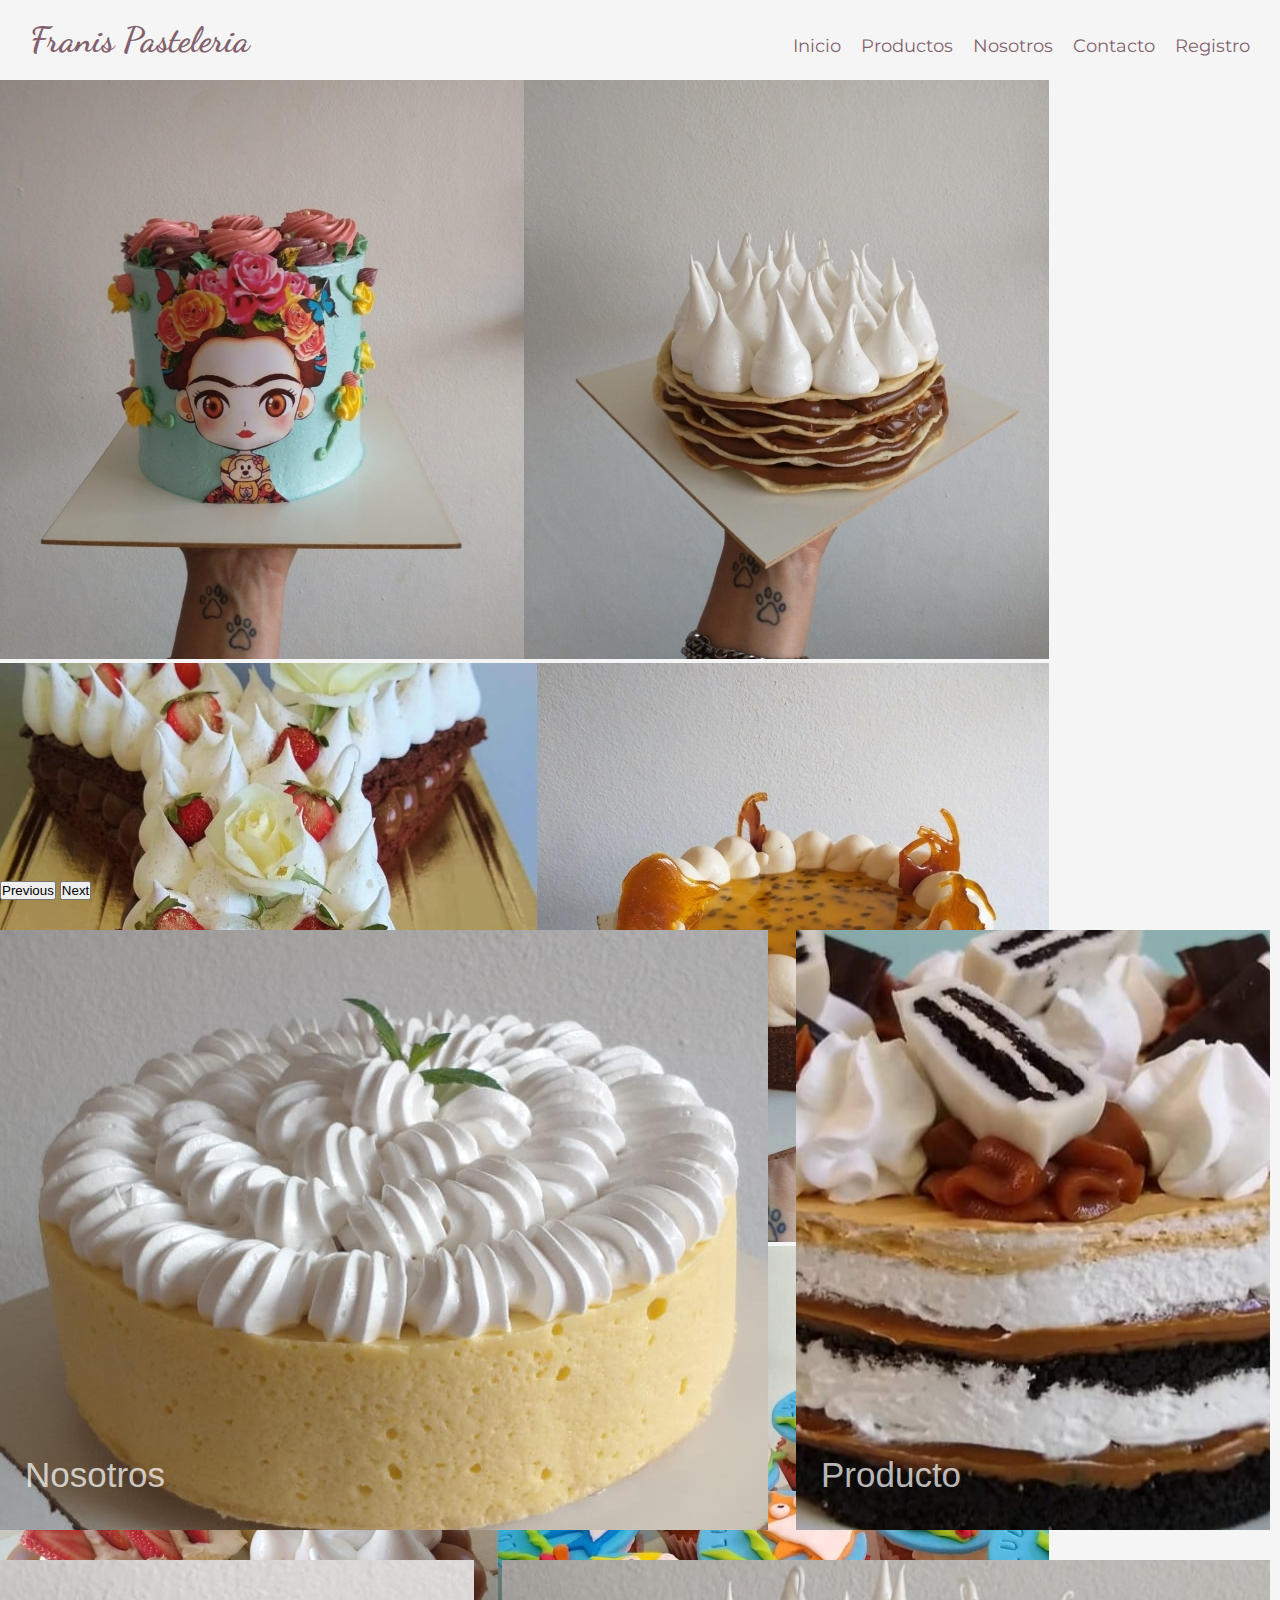
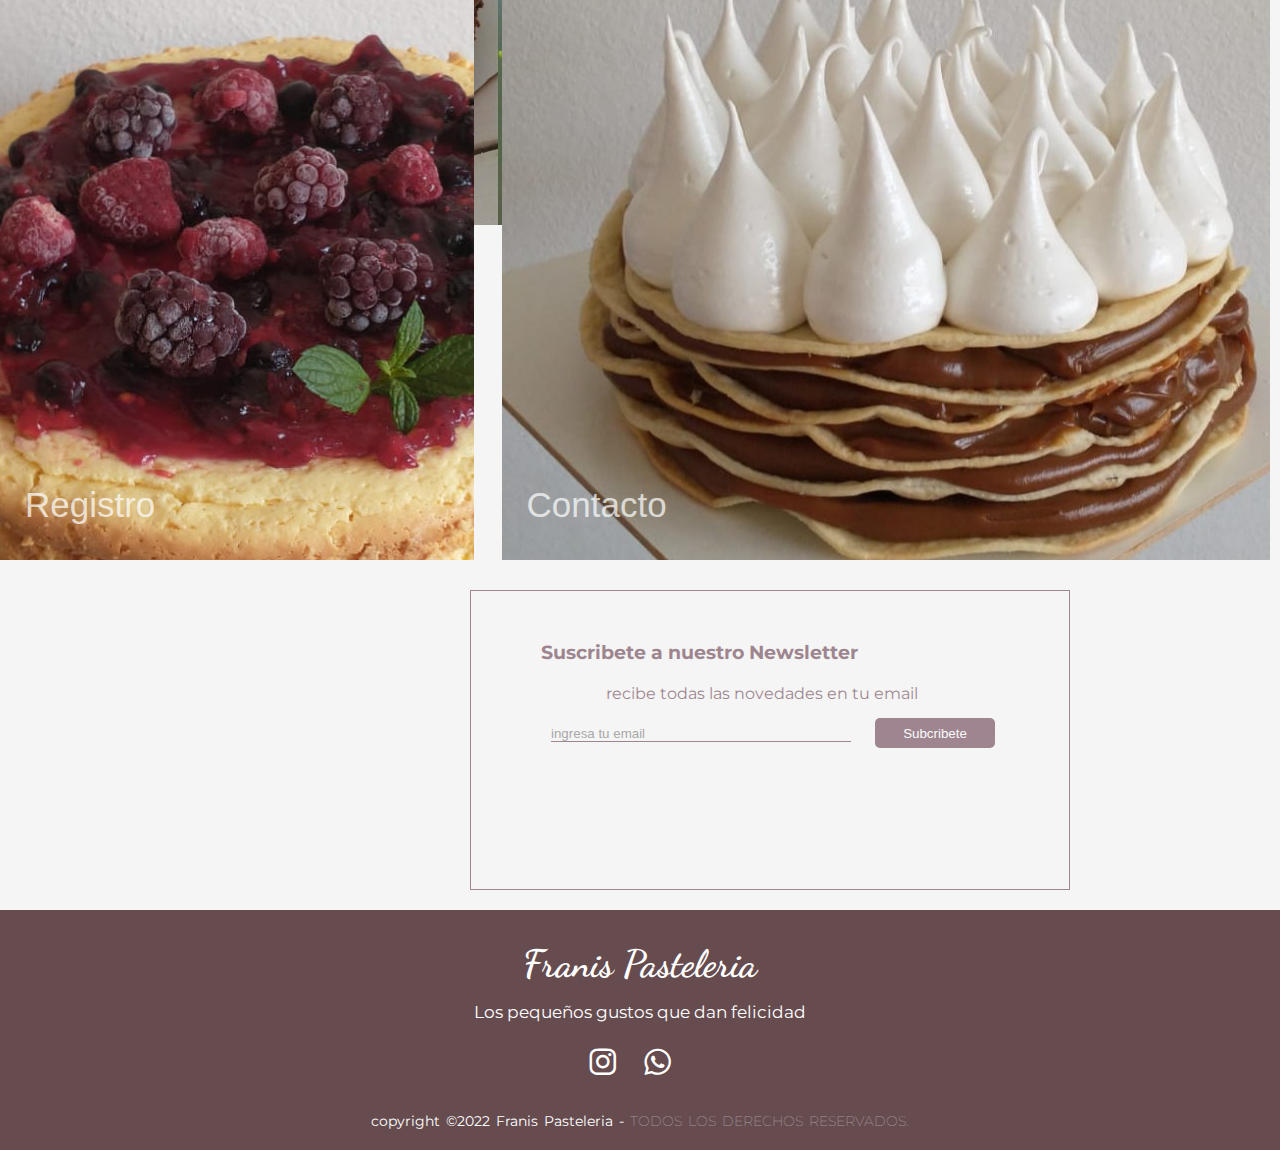
==== commit eee85dd3: "ultimos cambios 24/03" ====
--- a/index.html
+++ b/index.html
@@ -16,53 +16,24 @@
 </head>
 
 <body>
-  <!--<header class="navFlex">
-    <div>
-       LOGO
-    </div>
-  
-    <ul class="acorh">
-       <li>
-          <div class="button">inicio</div>
-       </li>
-       <li><a href="#">cursos <img src="arrow.svg" width="20px" ></a>
-         <ul>
-           <li><a href="URL11">Opción 1.1</a></li>
-           <li><a href="URL12">Opción 1.2</a></li>
-         </ul>
-       </li>
-     </ul>
- </header>-->
+
   <header class="header">
     <nav class="nav">
 
       <div class="nav__container">
 
-        <!--<h1 class="nav__logo"><a href="index.html"> Franis Pasteleria</a></h1>
-
-        <label for="menu" class="nav__label">
-          <i class='bx bx-menu'></i>
-        </label>
-        <input type="checkbox" id="menu" class="nav__input">-->
-
-        <h1 class="nav__logo"><a href="index.html">Franis Pasteleria</a></h1>
-
-        <label for="menu" class="nav__label">
-            <i class='bx bx-menu'></i>
-        </label>
-        <input type="checkbox" id="menu" class="nav__input">
+        <h1 class="nav__logo"> <a href="index.html"> Franis Pasteleria</a></h1>
 
         <div>
           <ul class="nav__menu">
-            <li><a href="index.html" class="nav__item">Inicio</a></li>
-            <li><a href="producto.html" class="nav__item">Productos</a></li>
-            <li><a href="nosotros.html" class="nav__item">Nosotros</a></li>
-            <li><a href="contacto.html" class="nav__item">Contacto</a></li>
-            <li><a href="registro.html" class="nav__item">Registro</a></li>
+            <li><a href="index.html" class="nav__item nav-uno">Inicio</a></li>
+            <li><a href="producto.html" class="nav__item nav-dos">Productos</a></li>
+            <li><a href="nosotros.html" class="nav__item nav-tres">Nosotros</a></li>
+            <li><a href="contacto.html" class="nav__item nav-cuatro">Contacto</a></li>
+            <li><a href="registro.html" class="nav__item nav-cinco">Registro</a></li>
           </ul>
-
-
         </div>
+      </div>
     </nav>
 
   </header>
--- a/css/style.css
+++ b/css/style.css
@@ -11,99 +11,9 @@
 }
 
 body{
-    font-family: 'Montserrat' , sans-serif;;
-}
-
-/*.button{
-    color:#eee;
-  }
-  .button:hover{
-    color: #fff;
-  }
-  .acorh {
-  list-style: none;
-  font-size: 18px;
-  display: flex;
-  }
-  .acorh li {
-  list-style: none;
-  margin-left: 30px;
-  margin-right: 5px;
-  }
-  .acorh li a {
-  display: block;
-  color: #eee;
-  text-decoration: none;
-  box-sizing: border-box;
-  }
-  .acorh li ul {
-  max-height: 0;
-  margin: 0;
-  padding: 0;
-  list-style: none;
-  overflow: hidden;
-  transition: .3s all ease-in;
-  }
-  .acorh li li a {
-  color: #000;
-  font-size: 16px;
-  border: 0;
-  box-sizing: border-box;
-  }
-  ul.acorc li li:last-child a {
-  border-bottom: 0;
-  }
-  ul.acorh li:hover ul {
-  max-height: 300px;
-  transition: .3s all ease-in;
-  }
-  .acorh li a:hover {
-  color: #fff;
-  }
-  .navFlex{
-    display: flex;
-    background-color: #37BCED ;
-    justify-content: space-between;
-  }
-  .Centrar{
-      display: grid;
-      place-content: center;
-  }
-    .blink{
-        color:white;
-      padding-top: 10px;
-      white-space: nowrap;
-      border-right: 4px solid;
-      width: 10ch;
-      animation: typing 2s steps(10) ,
-      blink .5s infinite step-end alternate;
-      overflow: hidden;
-    }
-  .banner1{
-      margin-top: 50px;
-      color:white;
-      margin-left: 30%;
-  }
-  @keyframes typing {
-      from {width: 0px;}
-  }
-  @keyframes blink{
-      50%{border-color: transparent;}
-  }
-  .colorLetras {
-    color: red; }
-  .margen {
-    margin-left: 45%;
-    margin-right: 0px; }
-
-.positionR{
-    position: relative;
-    z-index: 1;
-}
-body {
-    font-family: 'Montserrat', sans-serif;
-    background: whitesmoke;
-}*/
+    font-family: 'Montserrat' , sans-serif;
+    background-color: whitesmoke;
+}
 
 /* COMIENZO DEL NAVBAR*/
 
@@ -145,6 +55,7 @@
     grid-auto-flow: column;
     gap: 20px;
     position: center;
+    color: #663c4c;
 }
 
 .nav__item {
@@ -852,53 +763,47 @@
 
 @media (max-width: 730px) {
 
-    .nav{
-        width: 360px;
-    }
-
-    .nav__label {
-        display: block;
-        cursor: pointer;
-        color: #663c4c;
-    }
-
-    
-
-    .nav__menu {
-        position: fixed;
-        top: 60px;
-        bottom: 0;
-        background: #997479;
-        width: 100%;
-        left: 0;
-        display: flex;
-        justify-content: space-evenly;
-        align-items: center;
-        flex-direction: column;
-        clip-path: polygon(0 0, 100% 0, 100% 0, 0 0);
-        transition: clip-path .5s ease;
-    }
-
-    .nav__input:checked + .nav__menu{
-        background: #997479;
-        clip-path: polygon(0 0, 100% 0, 100% 100%, 0 100%);
-    }
-
-    }
-
-    .nav__item {
-        color: white;
-    }
-
-    .nav__item::after {
-        background: #fff;
-    }
-
-    .nav__item:hover {
-        color: #fff;
-    }*/
-
-    /* FOOTER MEDIA*/
+/* NAVBAR */
+
+.header{
+    width: 360px;
+    height: 200px;
+}
+
+.nav{
+    width: 360px;
+    height: 200px;
+}
+
+.nav__container{
+    width: 360px;
+    height: 200px;
+    display: flex;
+    flex-direction: column;
+}
+
+.nav__logo{
+  
+    width: 250px;
+    margin-top: 15px;
+    margin-left: 80px;
+    margin-right: auto;
+}
+
+.nav__menu{
+   width: 360px;
+   margin: 0px;
+   padding: 0px;
+   display: grid;
+   grid-template-areas: 
+   "nav-uno nav-dos nav-tres"
+   "nav-cuatro nav-cinco";
+   grid-template-columns: auto;
+   grid-template-rows: auto auto;
+   justify-content: space-evenly;
+}
+
+/* FOOTER MEDIA*/
 
     .footer {
         position: relative;
@@ -915,7 +820,7 @@
         width: 360px;
     }
 
-    
+
     .registro {
         display: grid;
         grid-template-areas:
@@ -1084,6 +989,49 @@
         height: auto;
     }
 
-}
-
-
+    /* CONTACTO MEDIA */
+
+    .contenido{
+        height: 250px;
+    }
+
+    .texto{
+        width: 340px;
+    }
+
+    .formulario {
+        display: grid;
+        grid-template-areas:
+            "nombre" 
+            "apellido"
+            "email" 
+            "numero "
+            "mensaje"
+            "boton";
+        grid-template-columns: auto;
+        grid-template-rows: auto auto auto auto auto auto;
+        column-gap: 50px;
+        row-gap: 25px;
+        width: 360px;
+        margin-left: 5px;
+        margin-right: 5px;
+        opacity: .6;
+    }
+
+    .apellido{
+        grid-area: apellido;
+        width: 350px;
+    }
+    .mensaje{
+        grid-area: mensaje;
+        width: 350px;
+    }
+
+    .newsletter {
+        width: 355px;
+        margin-left: auto;
+    }
+
+}
+
+
